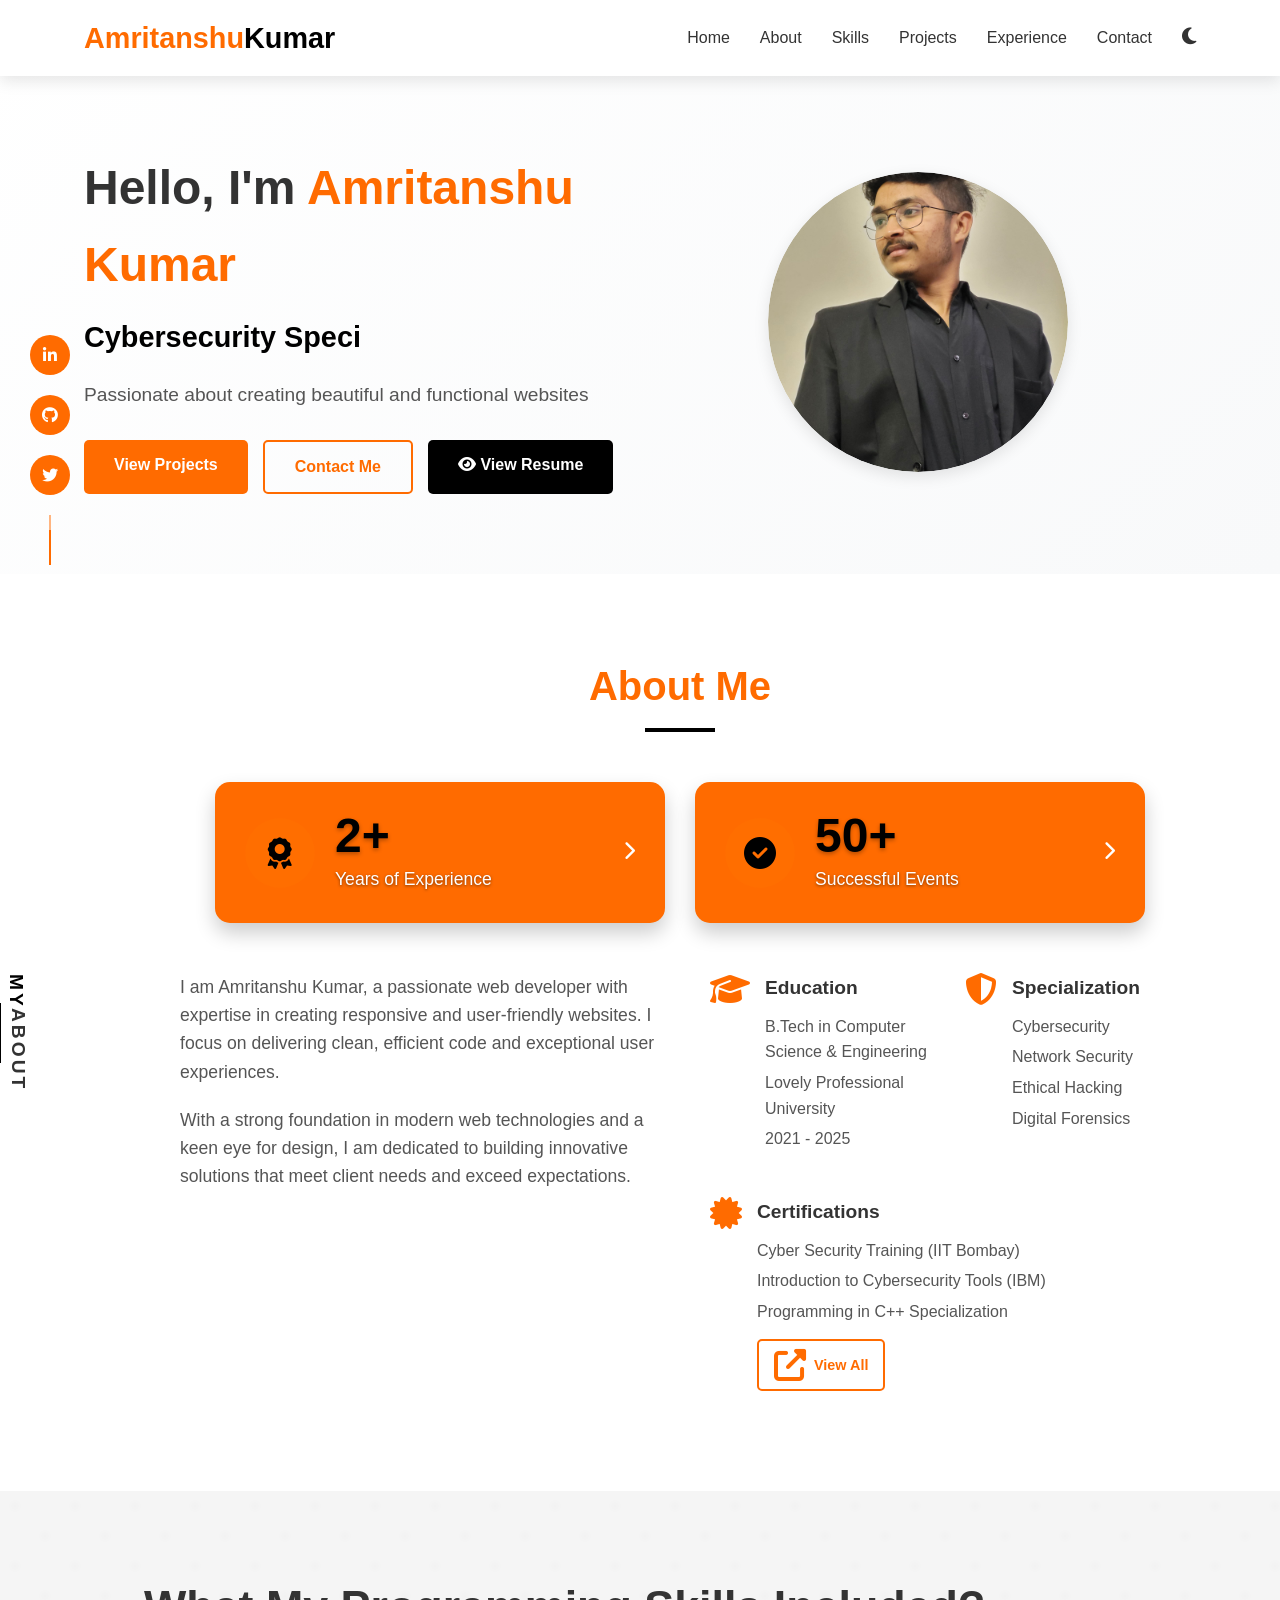
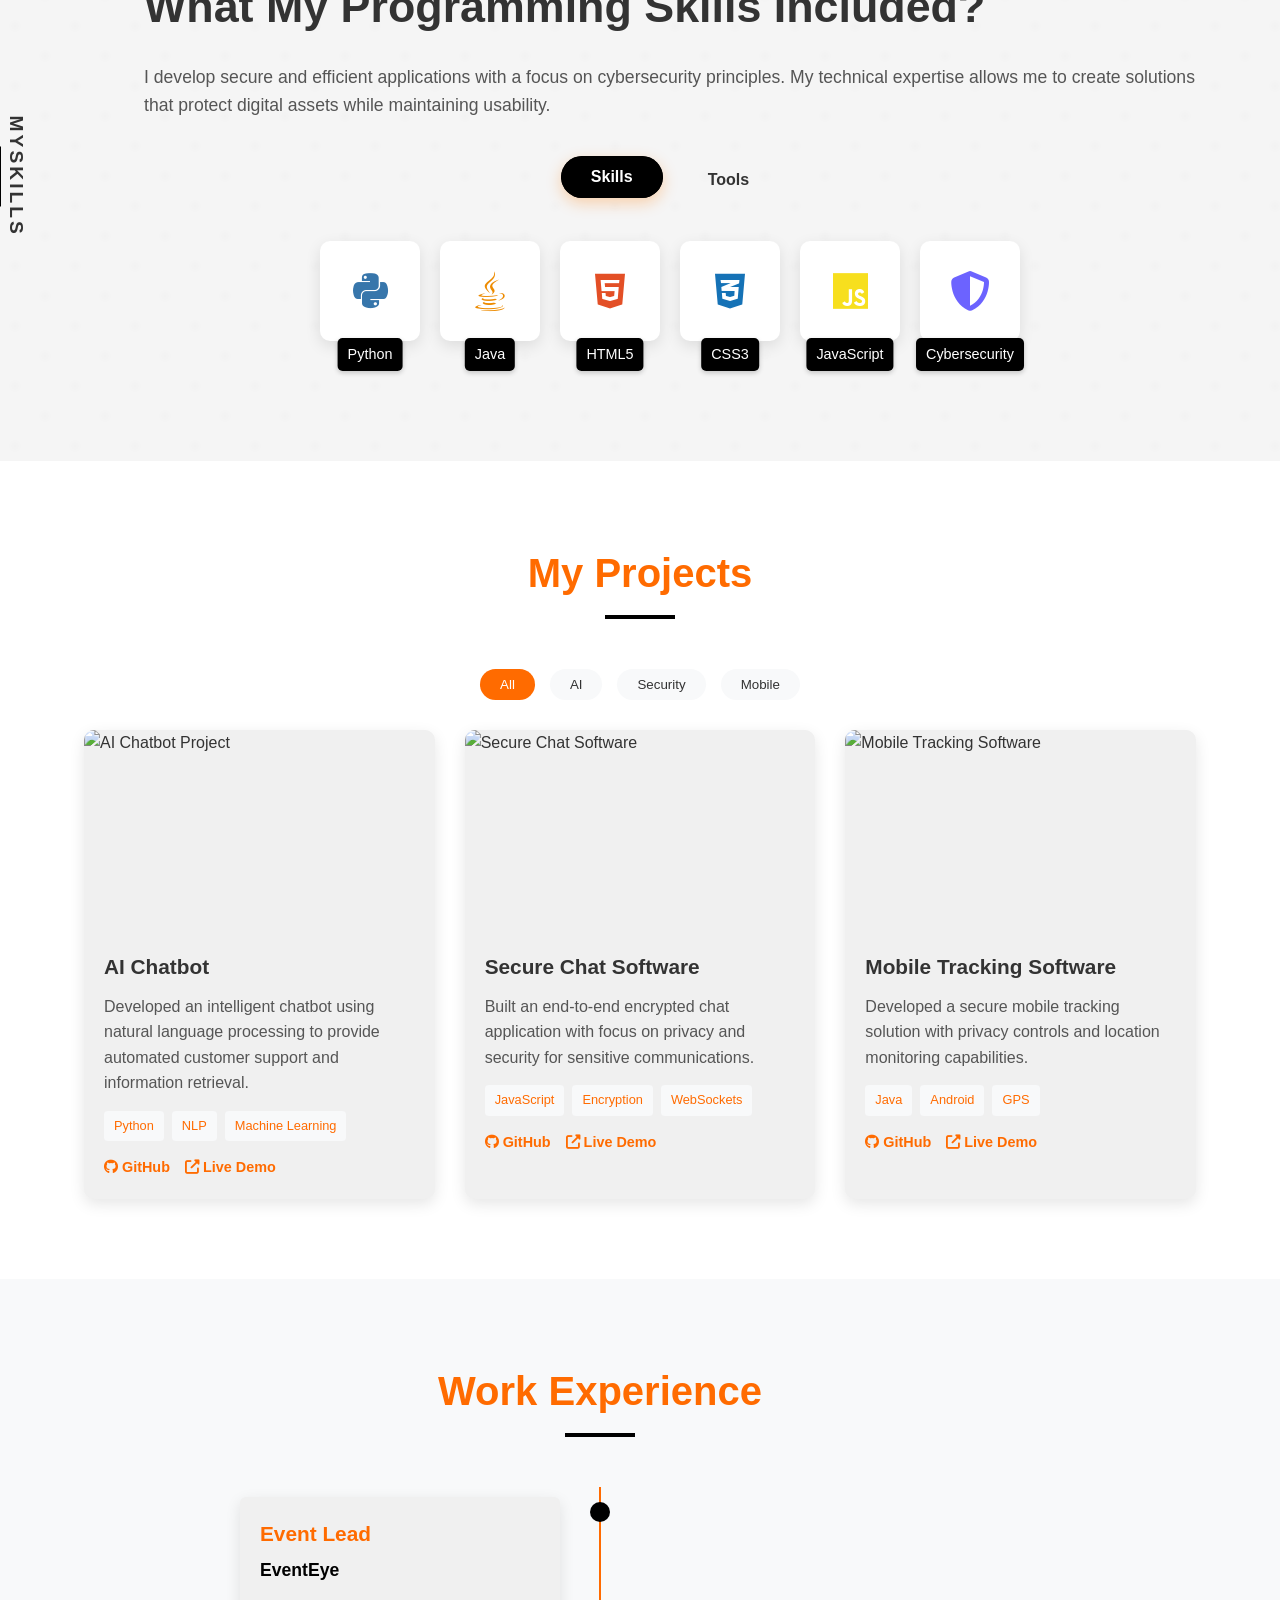
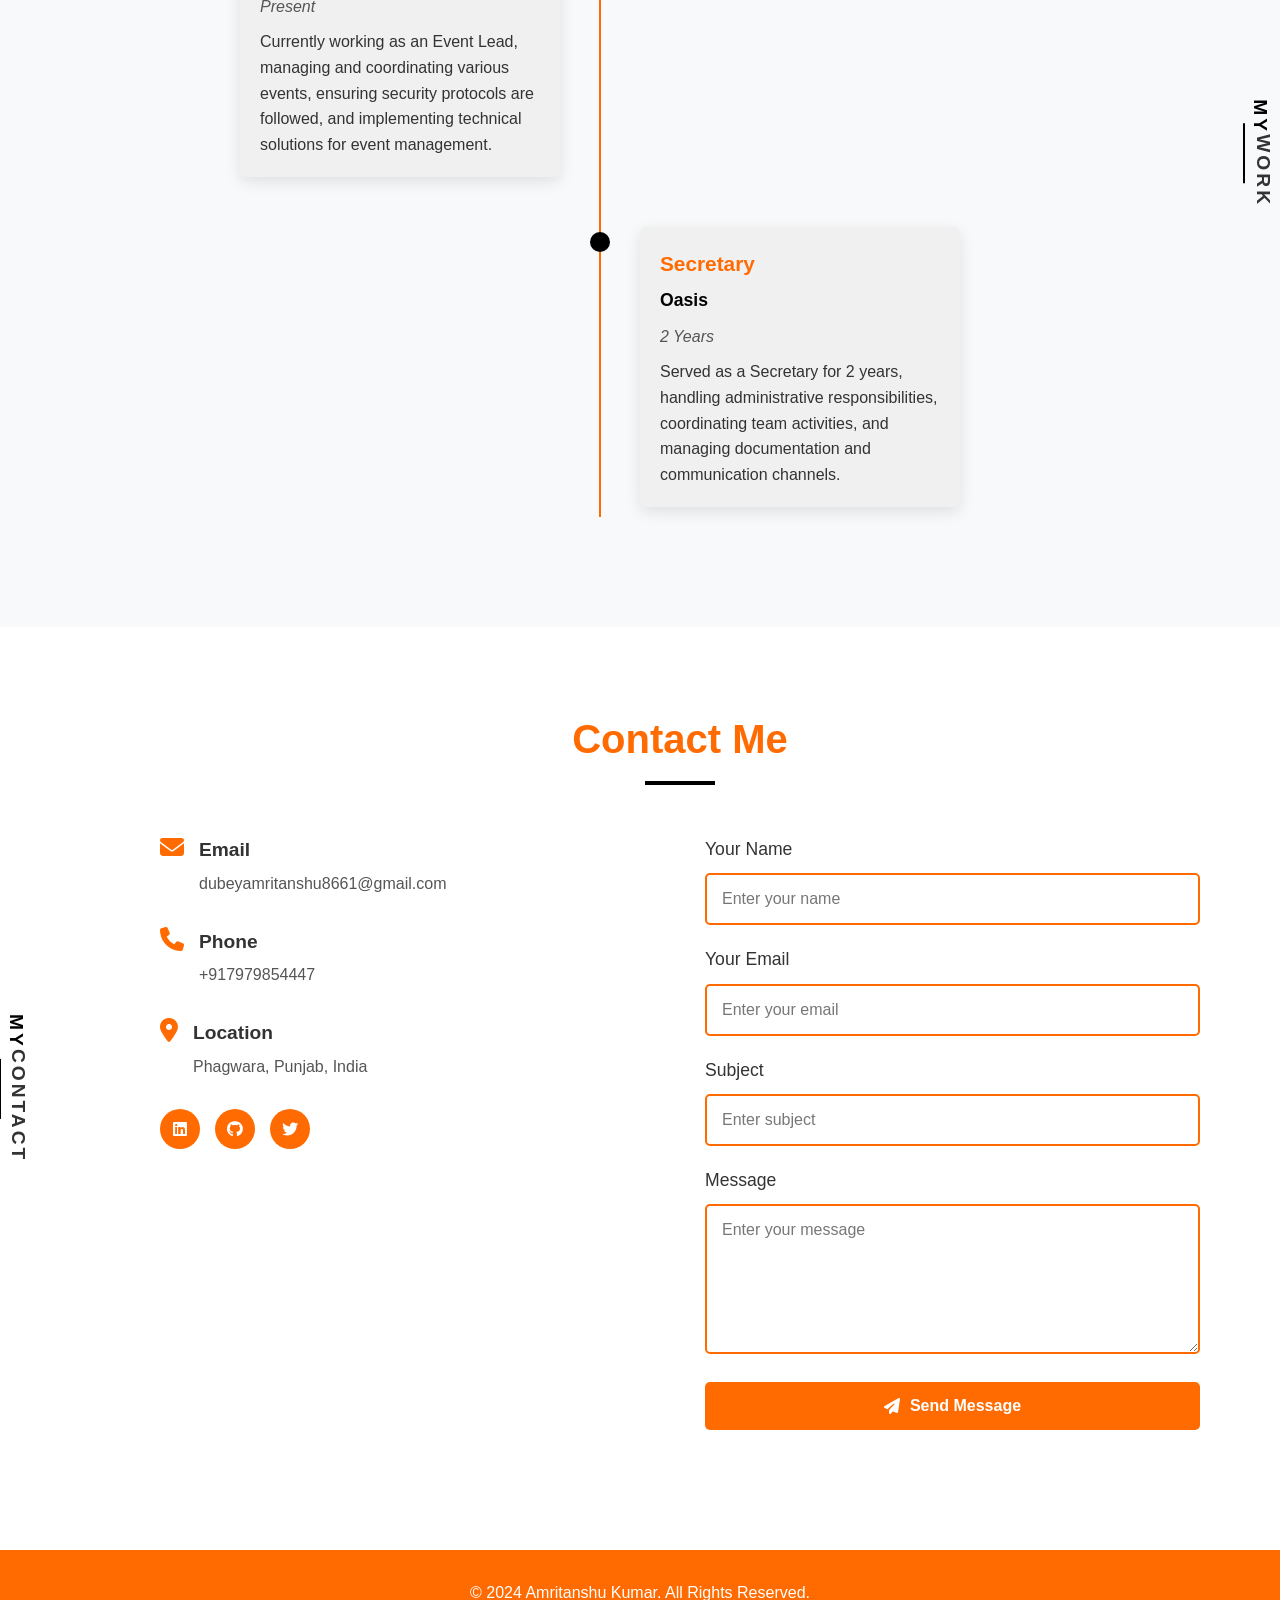
==== index.html @ e0c7df5c "Your First commit" ====
<!DOCTYPE html>
<html lang="en">
<head>
    <meta charset="UTF-8">
    <meta name="viewport" content="width=device-width, initial-scale=1.0">
    <!-- UPDATE: Your page title -->
    <title>Amritanshu Kumar | Cybersecurity Professional</title>
    <link rel="stylesheet" href="styles.css">
    <link rel="stylesheet" href="https://cdnjs.cloudflare.com/ajax/libs/font-awesome/6.4.0/css/all.min.css">
</head>
<body class="light-mode">
    <!-- Social Media Sidebar -->
    <div class="social-sidebar">
        <a href="https://www.linkedin.com/in/kumar20" target="_blank" class="social-link" data-tooltip="LinkedIn"><i class="fab fa-linkedin-in"></i></a>
        <a href="https://github.com/amritanshu8661" target="_blank" class="social-link" data-tooltip="GitHub"><i class="fab fa-github"></i></a>
        <a href="#" class="social-link" data-tooltip="Twitter"><i class="fab fa-twitter"></i></a>
        <div class="vertical-line"></div>
    </div>

    <!-- Header Section - Update your name and navigation items -->
    <header>
        <div class="container">
            <!-- Update the name in the header -->
            <div class="logo">
                <h1>Amritanshu<span>Kumar</span></h1>
            </div>
            <nav>
                <ul class="nav-links">
                    <!-- UPDATE: Navigation links - add or remove as needed -->
                    <li><a href="#home">Home</a></li>
                    <li><a href="#about">About</a></li>
                    <li><a href="#skills">Skills</a></li>
                    <li><a href="#projects">Projects</a></li>
                    <li><a href="#experience">Experience</a></li>
                    <li><a href="#contact">Contact</a></li>
                    <li>
                        <button id="theme-toggle" class="theme-toggle">
                            <i class="fas fa-moon"></i>
                        </button>
                    </li>
                </ul>
                <div class="hamburger">
                    <span class="bar"></span>
                    <span class="bar"></span>
                    <span class="bar"></span>
                </div>
            </nav>
        </div>
    </header>

    <!-- Hero Section - Update your introduction -->
    <section id="home" class="hero">
        <div class="container">
            <div class="hero-content">
                <!-- UPDATE: Your name and headline -->
                <h1>Hello, I'm <span>Amritanshu Kumar</span></h1>
                <h2>Web Developer</h2>
                <p>Passionate about creating beautiful and functional websites</p>
                <div class="hero-buttons">
                    <a href="#projects" class="btn primary-btn">View Projects</a>
                    <a href="#contact" class="btn secondary-btn">Contact Me</a>
                    <a href="resume.html" target="_blank" class="btn accent-btn">
                        <i class="fas fa-eye"></i> View Resume
                    </a>
                </div>
            </div>
            <div class="hero-image">
                <!-- UPDATE: Replace with your profile image -->
                <div class="profile-img-placeholder">
                    <img src="public/images/profile-photo.jpeg" alt="Amritanshu Kumar">
                </div>
            </div>
        </div>
    </section>

    <!-- About Section - Update your biography -->
    <section id="about" class="about section-with-sidebar">
    <div class="vertical-sidebar">
        <span>MY</span> ABOUT
    </div>
    <div class="container">
        <div class="section-header">
            <h2>About Me</h2>
            <div class="underline"></div>
        </div>
        
        <!-- Achievement Cards -->
        <div class="achievement-cards">
            <div class="achievement-card" data-modal="experience-modal">
                <div class="achievement-icon">
                    <i class="fas fa-award"></i>
                </div>
                <div class="achievement-content">
                    <h3 class="achievement-number">2+</h3>
                    <p class="achievement-text">Years of Experience</p>
                </div>
                <div class="achievement-arrow">
                    <i class="fas fa-chevron-right"></i>
                </div>
            </div>
            
            <div class="achievement-card" data-modal="events-modal">
                <div class="achievement-icon">
                    <i class="fas fa-check-circle"></i>
                </div>
                <div class="achievement-content">
                    <h3 class="achievement-number">50+</h3>
                    <p class="achievement-text">Successful Events</p>
                </div>
                <div class="achievement-arrow">
                    <i class="fas fa-chevron-right"></i>
                </div>
            </div>
        </div>
        
        <div class="about-content">
            <div class="about-left">
                <div class="about-text">
                    <!-- UPDATE: Your biography paragraphs -->
                    <p>I am Amritanshu Kumar, a passionate web developer with expertise in creating responsive and user-friendly websites. I focus on delivering clean, efficient code and exceptional user experiences.</p>
                    <p>With a strong foundation in modern web technologies and a keen eye for design, I am dedicated to building innovative solutions that meet client needs and exceed expectations.</p>
                </div>
            </div>
            <div class="about-right">
                <div class="about-columns">
                    <!-- Education Column -->
                    <div class="about-column">
                        <div class="detail-item">
                            <i class="fas fa-graduation-cap"></i>
                            <div>
                                <h3>Education</h3>
                                <p>B.Tech in Computer Science & Engineering</p>
                                <p>Lovely Professional University</p>
                                <p>2021 - 2025</p>
                            </div>
                        </div>
                    </div>
                    
                    <!-- Specialization Column -->
                    <div class="about-column">
                        <div class="detail-item">
                            <i class="fas fa-shield-alt"></i>
                            <div>
                                <h3>Specialization</h3>
                                <p>Cybersecurity</p>
                                <p>Network Security</p>
                                <p>Ethical Hacking</p>
                                <p>Digital Forensics</p>
                            </div>
                        </div>
                    </div>
                    
                    <!-- Certifications Column -->
                    <div class="about-column">
                        <div class="detail-item">
                            <i class="fas fa-certificate"></i>
                            <div>
                                <h3>Certifications</h3>
                                <p>Cyber Security Training (IIT Bombay)</p>
                                <p>Introduction to Cybersecurity Tools (IBM)</p>
                                <p>Programming in C++ Specialization</p>
                                <a href="certifications.html" class="btn secondary-btn cert-btn">
                                    <i class="fas fa-external-link-alt"></i> View All
                                </a>
                            </div>
                        </div>
                    </div>
                </div>
            </div>
        </div>
    </div>
</section>

    <!-- Rest of the HTML remains the same -->
    <!-- NEW Skills Section - Redesigned to match the image -->
    <section id="skills" class="skills-container">
        <div class="skills-sidebar"><span>MY</span> SKILLS</div>
        <div class="container">
            <div class="skills-content-wrapper">
                <div class="skills-header">
                    <h2>What My Programming Skills Included?</h2>
                    <p class="skills-description">I develop secure and efficient applications with a focus on cybersecurity principles. My technical expertise allows me to create solutions that protect digital assets while maintaining usability.</p>
                </div>
                
                <div class="skills-tabs">
                    <button class="skills-tab active" data-tab="skills">Skills</button>
                    <button class="skills-tab" data-tab="tools">Tools</button>
                </div>
                
                <div class="skills-tab-content active" id="skills-content">
                    <div class="skills-icons">
                        <div class="skill-icon" data-skill="Python">
                            <i class="fab fa-python" style="color: #3776AB;"></i>
                        </div>
                        <div class="skill-icon" data-skill="Java">
                            <i class="fab fa-java" style="color: #ED8B00;"></i>
                        </div>
                        <div class="skill-icon" data-skill="HTML5">
                            <i class="fab fa-html5" style="color: #E34F26;"></i>
                        </div>
                        <div class="skill-icon" data-skill="CSS3">
                            <i class="fab fa-css3-alt" style="color: #1572B6;"></i>
                        </div>
                        <div class="skill-icon" data-skill="JavaScript">
                            <i class="fab fa-js" style="color: #F7DF1E;"></i>
                        </div>
                        <div class="skill-icon" data-skill="Cybersecurity">
                            <i class="fas fa-shield-alt" style="color: #6C63FF;"></i>
                        </div>
                    </div>
                </div>
                
                <div class="skills-tab-content" id="tools-content">
                    <div class="skills-icons">
                        <div class="skill-icon" data-skill="Linux">
                            <i class="fab fa-linux" style="color: #FCC624;"></i>
                        </div>
                        <div class="skill-icon" data-skill="Terminal">
                            <i class="fas fa-terminal" style="color: #4EAA25;"></i>
                        </div>
                        <div class="skill-icon" data-skill="Git">
                            <i class="fab fa-git-alt" style="color: #F05032;"></i>
                        </div>
                        <div class="skill-icon" data-skill="GitHub">
                            <i class="fab fa-github" style="color: #333333;"></i>
                        </div>
                        <div class="skill-icon" data-skill="VS Code">
                            <i class="fas fa-code" style="color: #007ACC;"></i>
                        </div>
                        <div class="skill-icon" data-skill="Databases">
                            <i class="fas fa-database" style="color: #336791;"></i>
                        </div>
                    </div>
                </div>
            </div>
        </div>
    </section>

    <!-- Projects Section - Update your projects -->
    <section id="projects" class="projects">
        <div class="container">
            <div class="section-header">
                <h2>My Projects</h2>
                <div class="underline"></div>
            </div>
            
            <div class="project-filters">
                <!-- UPDATE: Project categories - add or remove button elements -->
                <button class="filter-btn active" data-filter="all">All</button>
                <button class="filter-btn" data-filter="ai">AI</button>
                <button class="filter-btn" data-filter="security">Security</button>
                <button class="filter-btn" data-filter="mobile">Mobile</button>
                <!-- ADD MORE FILTERS: Copy and paste the button element and change the text and data-filter attribute -->
            </div>
            
            <div class="projects-grid">
                <!-- PROJECT 1: Update project details -->
                <div class="project-card" data-category="ai">
                    <div class="project-img">
                        <!-- UPDATE: Project image path -->
                        <img src="public/images/chatbot-project.png" alt="AI Chatbot Project">
                        <div class="project-overlay">
                            <a href="#" class="view-project">
                                <i class="fas fa-eye"></i>
                            </a>
                        </div>
                    </div>
                    <div class="project-info">
                        <!-- UPDATE: Project title -->
                        <h3>AI Chatbot</h3>
                        <!-- UPDATE: Project description -->
                        <p>Developed an intelligent chatbot using natural language processing to provide automated customer support and information retrieval.</p>
                        <div class="project-tech">
                            <!-- UPDATE: Technologies used - add or remove span elements -->
                            <span>Python</span>
                            <span>NLP</span>
                            <span>Machine Learning</span>
                        </div>
                        <div class="project-links">
                            <!-- UPDATE: Project links - update href attributes -->
                            <a href="https://github.com/yourusername/ai-chatbot" target="_blank" class="project-link">
                                <i class="fab fa-github"></i> GitHub
                            </a>
                            <a href="#" class="project-link">
                                <i class="fas fa-external-link-alt"></i> Live Demo
                            </a>
                        </div>
                    </div>
                </div>

                <!-- PROJECT 2: Update project details -->
                <div class="project-card" data-category="security">
                    <div class="project-img">
                        <!-- UPDATE: Project image path -->
                        <img src="public/images/chat-software.png" alt="Secure Chat Software">
                        <div class="project-overlay">
                            <a href="#" class="view-project">
                                <i class="fas fa-eye"></i>
                            </a>
                        </div>
                    </div>
                    <div class="project-info">
                        <!-- UPDATE: Project title -->
                        <h3>Secure Chat Software</h3>
                        <!-- UPDATE: Project description -->
                        <p>Built an end-to-end encrypted chat application with focus on privacy and security for sensitive communications.</p>
                        <div class="project-tech">
                            <!-- UPDATE: Technologies used - add or remove span elements -->
                            <span>JavaScript</span>
                            <span>Encryption</span>
                            <span>WebSockets</span>
                        </div>
                        <div class="project-links">
                            <!-- UPDATE: Project links - update href attributes -->
                            <a href="https://github.com/yourusername/secure-chat" target="_blank" class="project-link">
                                <i class="fab fa-github"></i> GitHub
                            </a>
                            <a href="#" class="project-link">
                                <i class="fas fa-external-link-alt"></i> Live Demo
                            </a>
                        </div>
                    </div>
                </div>

                <!-- PROJECT 3: Update project details -->
                <div class="project-card" data-category="mobile">
                    <div class="project-img">
                        <!-- UPDATE: Project image path -->
                        <img src="public/images/mobile-tracking.png" alt="Mobile Tracking Software">
                        <div class="project-overlay">
                            <a href="#" class="view-project">
                                <i class="fas fa-eye"></i>
                            </a>
                        </div>
                    </div>
                    <div class="project-info">
                        <!-- UPDATE: Project title -->
                        <h3>Mobile Tracking Software</h3>
                        <!-- UPDATE: Project description -->
                        <p>Developed a secure mobile tracking solution with privacy controls and location monitoring capabilities.</p>
                        <div class="project-tech">
                            <!-- UPDATE: Technologies used - add or remove span elements -->
                            <span>Java</span>
                            <span>Android</span>
                            <span>GPS</span>
                        </div>
                        <div class="project-links">
                            <!-- UPDATE: Project links - update href attributes -->
                            <a href="https://github.com/yourusername/mobile-tracker" target="_blank" class="project-link">
                                <i class="fab fa-github"></i> GitHub
                            </a>
                            <a href="#" class="project-link">
                                <i class="fas fa-external-link-alt"></i> Live Demo
                            </a>
                        </div>
                    </div>
                </div>
                
            </div>
        </div>
    </section>

    <!-- Experience Section - Update your work experience -->
    <section id="experience" class="experience section-with-sidebar right-sidebar">
    <div class="vertical-sidebar right">
        <span>MY</span> WORK
    </div>
    <div class="container">
        <div class="section-header">
            <h2>Work Experience</h2>
            <div class="underline"></div>
        </div>
        <div class="timeline">
            <!-- EXPERIENCE 1: Update job details -->
            <div class="timeline-item">
                <div class="timeline-dot"></div>
                <div class="timeline-content">
                    <!-- UPDATE: Job title -->
                    <h3>Event Lead</h3>
                    <!-- UPDATE: Company name -->
                    <h4>EventEye</h4>
                    <!-- UPDATE: Employment period -->
                    <p class="timeline-date">Present</p>
                    <!-- UPDATE: Job description -->
                    <p>Currently working as an Event Lead, managing and coordinating various events, ensuring security protocols are followed, and implementing technical solutions for event management.</p>
                </div>
            </div>

            <!-- EXPERIENCE 2: Update job details -->
            <div class="timeline-item">
                <div class="timeline-dot"></div>
                <div class="timeline-content">
                    <!-- UPDATE: Job title -->
                    <h3>Secretary</h3>
                    <!-- UPDATE: Company name -->
                    <h4>Oasis</h4>
                    <!-- UPDATE: Employment period -->
                    <p class="timeline-date">2 Years</p>
                    <!-- UPDATE: Job description -->
                    <p>Served as a Secretary for 2 years, handling administrative responsibilities, coordinating team activities, and managing documentation and communication channels.</p>
                </div>
            </div>
        </div>
    </div>
</section>

    <!-- Contact Section - Update your contact information -->
    <section id="contact" class="contact section-with-sidebar">
    <div class="vertical-sidebar">
        <span>MY</span> CONTACT
    </div>
    <div class="container">
        <div class="section-header">
            <h2>Contact Me</h2>
            <div class="underline"></div>
        </div>
        <div class="contact-content">
            <div class="contact-info">
                <!-- UPDATE: Your email -->
                <div class="contact-item">
                    <i class="fas fa-envelope"></i>
                    <div>
                        <h3>Email</h3>
                        <p>dubeyamritanshu8661@gmail.com</p>
                    </div>
                </div>
                <div class="contact-item">
                    <i class="fas fa-phone"></i>
                    <div>
                        <h3>Phone</h3>
                        <p>+917979854447</p>
                    </div>
                </div>
                <div class="contact-item">
                    <i class="fas fa-map-marker-alt"></i>
                    <div>
                        <h3>Location</h3>
                        <p>Phagwara, Punjab, India</p>
                    </div>
                </div>
                <!-- UPDATE: Your social media links - update href attributes -->
                <div class="social-links">
                    <a href="https://www.linkedin.com/in/kumar20" target="_blank" class="social-link"><i class="fab fa-linkedin"></i></a>
                    <a href="https://github.com/amritanshu8661" target="_blank" class="social-link"><i class="fab fa-github"></i></a>
                    <a href="#" class="social-link"><i class="fab fa-twitter"></i></a>
                    <!-- ADD MORE SOCIAL LINKS: Copy and paste the a element and change the icon and href -->
                </div>
            </div>
            <!-- Update the contact form to ensure visibility -->
            <div class="contact-form">
                <form id="contactForm" action="https://docs.google.com/forms/d/e/1FAIpQLSe4pzrAg9uKl6Yxty7UsPLc4eHRRbRAlHp6Y8kUnfsVg4jm0Q/formResponse" method="post" target="hidden-iframe">
                    <!-- Update the contact form placeholder text -->
                    <div class="form-group">
                        <label for="name">Your Name</label>
                        <input type="text" id="name" name="entry.1752667180" placeholder="Enter your name" required>
                    </div>
                    <div class="form-group">
                        <label for="email">Your Email</label>
                        <input type="email" id="email" name="entry.1932457085" placeholder="Enter your email" required>
                    </div>
                    <div class="form-group">
                        <label for="subject">Subject</label>
                        <input type="text" id="subject" name="entry.1884765307" placeholder="Enter subject" required>
                    </div>
                    <div class="form-group">
                        <label for="message">Message</label>
                        <textarea id="message" name="entry.839337160" placeholder="Enter your message" required></textarea>
                    </div>
                    <button type="submit" class="btn primary-btn submit-btn">
                        <i class="fas fa-paper-plane"></i> Send Message
                    </button>
                </form>
                <div id="form-status" class="form-status"></div>
                <iframe name="hidden-iframe" id="hidden-iframe" style="display:none;"></iframe>
            </div>
        </div>
    </div>
</section>

    <!-- Footer - Update copyright information -->
    <footer>
        <div class="container">
            <!-- Update the footer copyright -->
            <div class="footer-content">
                <p>&copy; 2024 Amritanshu Kumar. All Rights Reserved.</p>
            </div>
        </div>
    </footer>

    <!-- Project Modal - No need to update this section -->
    <div id="project-modal" class="modal">
        <div class="modal-content">
            <span class="close-modal">&times;</span>
            <div class="modal-body">
                <img id="modal-image" src="/placeholder.svg" alt="Project Image">
                <h3 id="modal-title"></h3>
                <p id="modal-description"></p>
            </div>
        </div>
    </div>

    <!-- Experience Modal -->
    <div id="experience-modal" class="modal achievement-modal">
        <div class="modal-content">
            <span class="close-modal">&times;</span>
            <div class="modal-body">
                <h3>2+ Years of Event Planning Experience</h3>
                <div class="modal-section">
                    <h4>Event Planning & Management</h4>
                    <p>With over 2 years of dedicated experience in event planning and management, I have developed expertise in:</p>
                    <ul>
                        <li>Strategic event planning and execution</li>
                        <li>Budget management and resource allocation</li>
                        <li>Vendor coordination and negotiation</li>
                        <li>Risk assessment and contingency planning</li>
                        <li>Team leadership and coordination</li>
                        <li>Technical event infrastructure setup</li>
                    </ul>
                </div>
                <div class="modal-section">
                    <h4>Key Responsibilities</h4>
                    <ul>
                        <li>Led cross-functional teams to deliver successful events</li>
                        <li>Managed event budgets ranging from ₹50,000 to ₹5,00,000</li>
                        <li>Coordinated with stakeholders to ensure event objectives were met</li>
                        <li>Implemented security protocols for large-scale gatherings</li>
                        <li>Utilized technical knowledge to enhance event experiences</li>
                    </ul>
                </div>
                <div class="modal-section">
                    <h4>Professional Growth</h4>
                    <p>My journey in event management has equipped me with valuable skills in leadership, problem-solving, and crisis management that complement my technical expertise in cybersecurity.</p>
                </div>
            </div>
        </div>
    </div>

    <!-- Events Modal -->
    <div id="events-modal" class="modal achievement-modal">
        <div class="modal-content">
            <span class="close-modal">&times;</span>
            <div class="modal-body">
                <h3>50+ Successful Events</h3>
                <div class="modal-section">
                    <h4>Featured Events</h4>
                    <div class="event-cards">
                        <div class="event-card">
                            <div class="event-header">
                                <h5>Techfluence 2023</h5>
                                <span class="event-tag">Tech Conference</span>
                            </div>
                            <p>A flagship technology conference featuring industry leaders, workshops, and networking opportunities for over 2000+ participants.</p>
                            <div class="event-stats">
                                <div class="event-stat">
                                    <i class="fas fa-users"></i>
                                    <span>2000+ Attendees</span>
                                </div>
                                <div class="event-stat">
                                    <i class="fas fa-calendar-day"></i>
                                    <span>2 Days</span>
                                </div>
                            </div>
                        </div>
                        
                        <div class="event-card">
                            <div class="event-header">
                                <h5>Hackverse</h5>
                                <span class="event-tag">Hackathon</span>
                            </div>
                            <p>A 48-hour coding marathon where participants developed innovative solutions to real-world cybersecurity challenges.</p>
                            <div class="event-stats">
                                <div class="event-stat">
                                    <i class="fas fa-users"></i>
                                    <span>500+ Participants</span>
                                </div>
                                <div class="event-stat">
                                    <i class="fas fa-clock"></i>
                                    <span>48 Hours</span>
                                </div>
                            </div>
                        </div>
                        
                        <div class="event-card">
                            <div class="event-header">
                                <h5>Get Placed</h5>
                                <span class="event-tag">Tech Talk</span>
                            </div>
                            <p>An exclusive tech event featuring inspiring talks by some of the most renowned leaders in the industry, offering insights into the future of technology and innovation..</p>
                            <div class="event-stats">
                                <div class="event-stat">
                                    <i class="fas fa-users"></i>
                                    <span>2000+ Attendees</span>
                                </div>
                                <div class="event-stat">
                                    <i class="fas fa-calendar-day"></i>
                                    <span>2 Days</span>
                                </div>
                            </div>
                        </div>
                    </div>
                </div>
                
                <div class="modal-section">
                    <h4>Event Categories</h4>
                    <div class="event-categories">
                        <div class="event-category">
                            <i class="fas fa-laptop-code"></i>
                            <h5>Tech Conferences</h5>
                            <p>15+ Events</p>
                        </div>
                        <div class="event-category">
                            <i class="fas fa-code"></i>
                            <h5>Hackathons</h5>
                            <p>15+ Events</p>
                        </div>
                        <div class="event-category">
                            <i class="fas fa-shield-alt"></i>
                            <h5>Tech Workshops</h5>
                            <p>10+ Events</p>
                        </div>
                        <div class="event-category">
                            <i class="fas fa-graduation-cap"></i>
                            <h5>Educational Seminars</h5>
                            <p>10+ Events</p>
                        </div>
                    </div>
                </div>
                
                <div class="modal-section">
                    <h4>Impact & Achievements</h4>
                    <ul>
                        <li>Connected 3000+ professionals and students through various events</li>
                        <li>Facilitated the development of 30+ innovative projects through hackathons</li>
                        <li>Organized events that led to 50+ job placements and internships</li>
                        <li>Raised over ₹1,50,000 for charitable causes through fundraising events</li>
                    </ul>
                </div>
            </div>
        </div>
    </div>

    <!-- Back to Top Button - No need to update this section -->
    <button id="back-to-top" class="back-to-top">
        <i class="fas fa-arrow-up"></i>
    </button>

    <!-- Fix the duplicate back-to-top button in the HTML -->
    <!-- Replace this section: -->
    <!-- With this: -->
    <script src="script.js"></script>
    
    <!-- Add the new skills tab functionality -->
    <script>
        document.addEventListener('DOMContentLoaded', function() {
            // Skills tabs functionality
            const skillsTabs = document.querySelectorAll('.skills-tab');
            const skillsContents = document.querySelectorAll('.skills-tab-content');
            
            skillsTabs.forEach(tab => {
                tab.addEventListener('click', () => {
                    const tabId = tab.getAttribute('data-tab');
                    
                    // Remove active class from all tabs and contents
                    skillsTabs.forEach(t => t.classList.remove('active'));
                    skillsContents.forEach(c => c.classList.remove('active'));
                    
                    // Add active class to clicked tab and corresponding content
                    tab.classList.add('active');
                    document.getElementById(tabId + '-content').classList.add('active');
                });
            });
        });
    </script>
</body>
</html>
---- styles.css ----
/*
==============================================
PORTFOLIO STYLESHEET
==============================================

HOW TO UPDATE:
1. Color Scheme: Edit the CSS variables in the :root section
2. Typography: Change font-family properties
3. Spacing: Adjust padding and margin values
4. Animations: Modify animation durations and effects
5. Layout: Adjust width, height, and grid properties

*/

/* 
==============================================
COLOR SCHEME & THEME VARIABLES
==============================================
Edit these variables to change the color scheme of your portfolio
*/
:root {
  /* Light Theme Colors - CUSTOMIZE THESE */
  --primary-color-light: #ff6b00; /* Changed to orange */
  --secondary-color-light: #ff8c00; /* Changed to lighter orange */
  --accent-color-light: #000000; /* Changed to black */
  --background-color-light: #ffffff; /* Main background */
  --surface-color-light: #f8f9fa; /* Secondary background */
  --text-color-light: #333333; /* Main text color */
  --text-secondary-light: #555555; /* Secondary text color */
  --border-color-light: #dddddd; /* Border color */
  --card-bg-light: #ffffff; /* Card background */
  --shadow-light: 0 5px 15px rgba(0, 0, 0, 0.1); /* Shadow effect */

  /* Dark Theme Colors - CUSTOMIZE THESE */
  --primary-color-dark: #ff8c00; /* Changed to orange */
  --secondary-color-dark: #ff6b00; /* Changed to darker orange */
  --accent-color-dark: #333333; /* Changed to dark gray */
  --background-color-dark: #121212; /* Main background (dark mode) */
  --surface-color-dark: #1e1e1e; /* Secondary background (dark mode) */
  --text-color-dark: #f0f0f0; /* Main text color (dark mode) */
  --text-secondary-dark: #b0b0b0; /* Secondary text color (dark mode) */
  --border-color-dark: #333333; /* Border color (dark mode) */
  --card-bg-dark: #2d2d2d; /* Card background (dark mode) */
  --shadow-dark: 0 5px 15px rgba(0, 0, 0, 0.3); /* Shadow effect (dark mode) */

  /* Card Backgrounds */
  --card-dark-bg: #2d2d2d;
  --card-light-bg: #f0f0f0;

  /* Default to light theme - DO NOT CHANGE THESE */
  --primary-color: var(--primary-color-light);
  --secondary-color: var(--secondary-color-light);
  --accent-color: var(--accent-color-light);
  --background-color: var(--background-color-light);
  --surface-color: var(--surface-color-light);
  --text-color: var(--text-color-light);
  --text-secondary: var(--text-secondary-light);
  --border-color: var(--border-color-light);
  --card-bg: var(--card-bg-light);
  --shadow: var(--shadow-light);

  /* Animation Speed - CUSTOMIZE THIS */
  --transition: all 0.3s ease;
}

/* Replace the existing vertical-sidebar CSS with this updated version */
.vertical-sidebar {
  position: absolute;
  left: 0;
  top: 50%;
  transform: translateY(-50%);
  writing-mode: vertical-lr;
  font-size: 1.2rem;
  letter-spacing: 3px;
  padding: 30px 0;
  font-weight: 700;
  z-index: 1;
  animation: fadeInLeft 1s ease-out;
  display: flex;
  align-items: center;
  justify-content: center;
  color: var(--text-color);
}

.vertical-sidebar.right {
  left: auto;
  right: 0;
}

.vertical-sidebar::before {
  content: "";
  position: absolute;
  top: 50%;
  left: -30px;
  width: 60px;
  height: 2px;
  background-color: var(--accent-color);
  transform: translateY(-50%) rotate(90deg);
}

.vertical-sidebar span {
  color: var(--accent-color);
  font-weight: 800;
  margin-right: 5px;
}

.section-with-sidebar {
  position: relative;
  padding-left: 80px;
}

.section-with-sidebar.right-sidebar {
  padding-left: 0;
  padding-right: 80px;
}

@keyframes fadeInLeft {
  from {
    opacity: 0;
    transform: translateY(-50%) translateX(-30px);
  }
  to {
    opacity: 1;
    transform: translateY(-50%) translateX(0);
  }
}

/* Replace the social-sidebar CSS with this updated version */
.social-sidebar {
  position: fixed;
  left: 30px;
  top: 50%; /* Position it in the middle of the viewport height */
  transform: translateY(-50%); /* Center it vertically */
  display: flex;
  flex-direction: column;
  align-items: center;
  z-index: 100;
}

.social-sidebar .social-link {
  width: 40px;
  height: 40px;
  background-color: var(--primary-color);
  color: white;
  border-radius: 50%;
  display: flex;
  justify-content: center;
  align-items: center;
  margin: 10px 0;
  transition: all 0.5s cubic-bezier(0.175, 0.885, 0.32, 1.275);
  position: relative;
  overflow: hidden;
}

.social-sidebar .social-link::before {
  content: "";
  position: absolute;
  top: 0;
  left: 0;
  width: 100%;
  height: 100%;
  background: radial-gradient(circle, rgba(255, 255, 255, 0.3) 0%, rgba(255, 255, 255, 0) 70%);
  opacity: 0;
  transition: opacity 0.4s ease;
}

/* Add tooltip styles */
.social-sidebar .social-link::after {
  content: attr(data-tooltip);
  position: absolute;
  left: 50px;
  background-color: rgba(0, 0, 0, 0.8);
  color: white;
  padding: 5px 10px;
  border-radius: 4px;
  font-size: 14px;
  white-space: nowrap;
  opacity: 0;
  visibility: hidden;
  transform: translateY(-50%);
  transition: all 0.3s ease;
  pointer-events: none;
  z-index: 100;
  top: 50%;
}

/* Show tooltip on hover */
.social-sidebar .social-link:hover::after {
  opacity: 1;
  visibility: visible;
  left: 60px;
}

.social-sidebar .social-link:hover {
  background-color: var(--accent-color);
  transform: translateY(-5px) scale(1.2) rotate(360deg);
  box-shadow: 0 10px 20px rgba(0, 0, 0, 0.2);
}

.social-sidebar .social-link i {
  transition: all 0.3s ease;
}

.social-sidebar .social-link:hover i {
  transform: scale(1.2);
  animation: pulse 1s infinite alternate;
}

.social-sidebar .vertical-line {
  width: 2px;
  height: 50px;
  background-color: var(--primary-color);
  margin: 10px 0;
  position: relative;
  overflow: hidden;
}

.social-sidebar .vertical-line::after {
  content: "";
  position: absolute;
  top: 0;
  left: 0;
  width: 100%;
  height: 30%;
  background-color: rgba(255, 255, 255, 0.5);
  animation: line-animation 2s infinite;
}

@keyframes line-animation {
  0% {
    top: -30%;
  }
  100% {
    top: 100%;
  }
}

@keyframes pulse {
  0% {
    transform: scale(1);
  }
  100% {
    transform: scale(1.3);
  }
}

/* Add specific hover effects for each social platform */
.social-sidebar .social-link:nth-child(1):hover {
  background-color: #0077b5; /* LinkedIn blue */
}

.social-sidebar .social-link:nth-child(2):hover {
  background-color: #333333; /* GitHub dark */
}

.social-sidebar .social-link:nth-child(3):hover {
  background-color: #1da1f2; /* Twitter blue */
}

/* Ensure the sidebar is hidden on mobile */
@media (max-width: 768px) {
  .social-sidebar {
    display: none;
  }
}

/* 
==============================================
BASE STYLES
==============================================
*/
* {
  margin: 0;
  padding: 0;
  box-sizing: border-box;
}

html {
  scroll-behavior: smooth;
}

/* CUSTOMIZE: Change the font family here */
body {
  font-family: "Segoe UI", Tahoma, Geneva, Verdana, sans-serif;
  line-height: 1.6;
  color: var(--text-color);
  background-color: var(--background-color);
  transition: background-color 0.3s ease, color 0.3s ease;
}

/* Dark Mode Styles - DO NOT CHANGE */
body.dark-mode {
  --primary-color: var(--primary-color-dark);
  --secondary-color: var(--secondary-color-dark);
  --accent-color: var(--accent-color-dark);
  --background-color: var(--background-color-dark);
  --surface-color: var(--surface-color-dark);
  --text-color: var(--text-color-dark);
  --text-secondary: var(--text-secondary-dark);
  --border-color: var(--border-color-dark);
  --card-bg: var(--card-dark-bg);
  --shadow: var(--shadow-dark);
}

/* Light Mode Styles */
body.light-mode {
  --card-bg: var(--card-light-bg);
}

/* CUSTOMIZE: Change the container width here */
.container {
  width: 90%;
  max-width: 1200px;
  margin: 0 auto;
  padding: 0 20px;
}

/* CUSTOMIZE: Change section padding here */
section {
  padding: 80px 0;
}

.section-header {
  text-align: center;
  margin-bottom: 50px;
}

/* CUSTOMIZE: Change heading size here */
.section-header h2 {
  font-size: 2.5rem;
  color: var(--primary-color);
  margin-bottom: 10px;
}

/* CUSTOMIZE: Change underline style here */
.underline {
  height: 4px;
  width: 70px;
  background: var(--accent-color);
  margin: 0 auto;
}

/* 
==============================================
BUTTON STYLES
==============================================
CUSTOMIZE: Change button styles here
*/
.btn {
  display: inline-block;
  padding: 12px 30px;
  border: none;
  border-radius: 5px;
  font-weight: 600;
  text-decoration: none;
  cursor: pointer;
  transition: var(--transition);
}

.primary-btn {
  background-color: var(--primary-color);
  color: white;
}

.primary-btn:hover {
  background-color: var(--secondary-color);
  transform: translateY(-3px);
}

.secondary-btn {
  background-color: transparent;
  color: var(--primary-color);
  border: 2px solid var(--primary-color);
}

.secondary-btn:hover {
  background-color: var(--primary-color);
  color: white;
  transform: translateY(-3px);
}

.accent-btn {
  background-color: var(--accent-color);
  color: white;
}

.accent-btn:hover {
  background-color: #e67100;
  transform: translateY(-3px);
}

/* 
==============================================
HEADER STYLES
==============================================
*/
header {
  position: fixed;
  top: 0;
  left: 0;
  width: 100%;
  background-color: var(--background-color);
  box-shadow: var(--shadow);
  z-index: 1000;
  padding: 15px 0;
  transition: background-color 0.3s ease, box-shadow 0.3s ease;
}

header .container {
  display: flex;
  justify-content: space-between;
  align-items: center;
}

/* CUSTOMIZE: Change logo size and color here */
.logo h1 {
  font-size: 1.8rem;
  color: var(--primary-color);
}

.logo span {
  color: var(--accent-color);
}

.nav-links {
  display: flex;
  list-style: none;
  align-items: center;
}

.nav-links li {
  margin-left: 30px;
}

.nav-links a {
  text-decoration: none;
  color: var(--text-color);
  font-weight: 500;
  transition: var(--transition);
}

.nav-links a:hover {
  color: var(--accent-color);
}

.theme-toggle {
  background: none;
  border: none;
  color: var(--text-color);
  font-size: 1.2rem;
  cursor: pointer;
  transition: var(--transition);
}

.theme-toggle:hover {
  color: var(--accent-color);
  transform: rotate(30deg);
}

.hamburger {
  display: none;
  cursor: pointer;
}

.bar {
  display: block;
  width: 25px;
  height: 3px;
  margin: 5px auto;
  background-color: var(--text-color);
  transition: var(--transition);
}

/* 
==============================================
HERO SECTION
==============================================
CUSTOMIZE: Change hero section styles here
*/
.hero {
  padding-top: 150px;
  padding-bottom: 80px;
  background: linear-gradient(135deg, var(--background-color) 0%, var(--surface-color) 100%);
}

.hero .container {
  display: flex;
  align-items: center;
  justify-content: space-between;
}

.hero-content {
  flex: 1;
}

/* CUSTOMIZE: Change hero title size here */
.hero-content h1 {
  font-size: 3rem;
  color: var(--text-color);
  margin-bottom: 10px;
}

.hero-content span {
  color: var(--primary-color);
}

.hero-content h2 {
  font-size: 1.8rem;
  color: var(--accent-color);
  margin-bottom: 20px;
}

.hero-content p {
  font-size: 1.2rem;
  margin-bottom: 30px;
  color: var(--text-secondary);
}

.hero-buttons {
  display: flex;
  gap: 15px;
  flex-wrap: wrap;
}

.hero-image {
  flex: 1;
  display: flex;
  justify-content: center;
  align-items: center;
}

/* CUSTOMIZE: Change profile image size here */
.profile-img-placeholder {
  width: 300px;
  height: 300px;
  border-radius: 50%;
  background-color: var(--surface-color);
  display: flex;
  justify-content: center;
  align-items: center;
  box-shadow: var(--shadow);
  overflow: hidden; /* Add this to ensure the image stays within the circular container */
}

.profile-img-placeholder i {
  font-size: 150px;
  color: var(--text-secondary);
}

/* CUSTOMIZE: Use this for a real profile image */
.profile-img-placeholder img {
  width: 100%;
  height: 100%;
  object-fit: cover;
  object-position: center 20%; /* Adjust this value to move the image up and show the head properly */
  border-radius: 50%;
}

/* 
==============================================
ABOUT SECTION
==============================================
*/
.about {
  background-color: var(--background-color);
}

/* Update the about section styles */
.about-content {
  display: flex;
  flex-wrap: wrap;
  gap: 40px;
  padding-left: 20px;
}

.about-left {
  flex: 1;
  min-width: 300px;
}

.about-right {
  flex: 1;
  min-width: 300px;
}

.about-text p {
  font-size: 1.1rem;
  margin-bottom: 20px;
  color: var(--text-secondary);
}

.about-columns {
  display: flex;
  flex-wrap: wrap;
  gap: 20px;
}

.about-column {
  flex: 1;
  min-width: 200px;
}

.detail-item {
  display: flex;
  align-items: flex-start;
  gap: 15px;
  margin-bottom: 20px;
}

.detail-item i {
  font-size: 2rem;
  color: var(--primary-color);
}

.detail-item h3 {
  color: var(--text-color);
  margin-bottom: 10px;
  font-size: 1.2rem;
}

.detail-item p {
  color: var(--text-secondary);
  margin-bottom: 5px;
}

.cert-btn {
  margin-top: 15px;
  font-size: 0.9rem;
  padding: 8px 15px;
  display: inline-flex;
  align-items: center;
  gap: 8px;
}

/* Responsive adjustments for about section */
@media (max-width: 992px) {
  .about-content {
    flex-direction: column;
  }

  .about-columns {
    flex-direction: column;
  }

  .about-column {
    width: 100%;
  }
}

@media (max-width: 768px) {
  .about-content {
    flex-direction: column;
  }

  .about-columns {
    flex-direction: column;
  }

  .about-column {
    width: 100%;
  }
}

/* 
==============================================
SKILLS SECTION
==============================================
CUSTOMIZE: Change skill bar styles here
*/
/* 
==============================================
SKILLS SECTION - ENHANCED WITH ANIMATIONS
==============================================
*/
/* Update the skills section colors to ensure visibility in both modes */
.skills-container {
  background-color: #1a1a1a;
  color: #ffffff;
  padding: 80px 0;
  position: relative;
  transition: background-color 0.3s ease, color 0.3s ease;
  overflow: hidden; /* Prevent animations from causing horizontal scroll */
}

/* Add animated background pattern */
.skills-container::before {
  content: "";
  position: absolute;
  top: 0;
  left: 0;
  right: 0;
  bottom: 0;
  background-image: radial-gradient(circle at 25% 25%, rgba(255, 255, 255, 0.02) 0%, transparent 10%),
    radial-gradient(circle at 75% 75%, rgba(255, 255, 255, 0.02) 0%, transparent 10%);
  background-size: 60px 60px;
  opacity: 0.3;
  z-index: 0;
  animation: patternMove 60s linear infinite;
}

@keyframes patternMove {
  0% {
    background-position: 0 0;
  }
  100% {
    background-position: 100px 100px;
  }
}

/* Ensure dark/light mode transitions for skills section */
body.light-mode .skills-container {
  background-color: #f5f5f5; /* Light background in light mode */
  color: #333333; /* Dark text in light mode */
}

body.light-mode .skills-container::before {
  background-image: radial-gradient(circle at 25% 25%, rgba(0, 0, 0, 0.03) 0%, transparent 10%),
    radial-gradient(circle at 75% 75%, rgba(0, 0, 0, 0.03) 0%, transparent 10%);
}

body.dark-mode .skills-container {
  background-color: #121212; /* Dark background in dark mode */
  color: #ffffff; /* Light text in dark mode */
}

/* Ensure skills text is always visible */
.skills-description {
  font-size: 1.1rem;
  line-height: 1.6;
  margin-bottom: 40px;
  position: relative;
  z-index: 1;
}

body.light-mode .skills-description {
  color: #555555; /* Dark text in light mode */
}

body.dark-mode .skills-description {
  color: #b0b0b0; /* Light text in dark mode */
}

/* Improve tab visibility and add animation */
.skills-tab {
  padding: 12px 30px;
  background-color: transparent;
  border: none;
  border-radius: 30px;
  font-size: 1rem;
  font-weight: 600;
  cursor: pointer;
  transition: all 0.3s ease;
  position: relative;
  overflow: hidden;
  z-index: 1;
}

.skills-tab::before {
  content: "";
  position: absolute;
  top: 0;
  left: 0;
  width: 0;
  height: 100%;
  background-color: var(--accent-color);
  transition: width 0.3s ease;
  z-index: -1;
  border-radius: 30px;
}

.skills-tab:hover::before {
  width: 100%;
}

.skills-tab:hover {
  color: white !important;
}

body.light-mode .skills-tab {
  color: #333333; /* Dark text in light mode */
}

body.dark-mode .skills-tab {
  color: #ffffff; /* Light text in dark mode */
}

.skills-tab.active {
  background-color: var(--accent-color);
  color: #ffffff !important; /* Always white text when active */
  transform: translateY(-3px);
  box-shadow: 0 5px 15px rgba(255, 123, 0, 0.3);
}

.skills-tab.active::before {
  width: 100%;
}

.skills-tabs {
  display: flex;
  margin-bottom: 40px;
  position: relative;
  z-index: 1;
  justify-content: center;
  gap: 15px;
}

/* Update the skills-sidebar to match the new vertical-sidebar style */
.skills-sidebar {
  position: absolute;
  left: 0;
  top: 50%;
  transform: translateY(-50%);
  writing-mode: vertical-lr;
  font-size: 1.2rem;
  letter-spacing: 3px;
  padding: 30px 0;
  font-weight: 700;
  z-index: 1;
  animation: fadeInLeft 1s ease-out;
  display: flex;
  align-items: center;
  color: var(--text-color);
}

.skills-sidebar::before {
  content: "";
  position: absolute;
  top: 50%;
  left: -30px;
  width: 60px;
  height: 2px;
  background-color: var(--accent-color);
  transform: translateY(-50%) rotate(90deg);
}

body.light-mode .skills-sidebar {
  color: #333333; /* Dark text in light mode */
}

body.dark-mode .skills-sidebar {
  color: #ffffff; /* Light text in dark mode */
}

.skills-content-wrapper {
  padding-left: 60px;
  position: relative;
  z-index: 1;
}

.skills-header {
  margin-bottom: 30px;
  animation: fadeInUp 1s ease-out;
}

@keyframes fadeInUp {
  from {
    opacity: 0;
    transform: translateY(20px);
  }
  to {
    opacity: 1;
    transform: translateY(0);
  }
}

.skills-header h2 {
  font-size: 2.8rem;
  margin-bottom: 20px;
}

body.light-mode .skills-header h2 {
  color: #333333; /* Dark text in light mode */
}

body.dark-mode .skills-header h2 {
  color: #ffffff; /* Light text in dark mode */
}

/* Animated skill icons */
.skills-icons {
  display: flex;
  flex-wrap: wrap;
  gap: 20px;
  margin-top: 30px;
  justify-content: center;
}

/* Find the skill-icon styles and update them to fix the black line issue */

/* Replace or add these styles to fix the issue with the skill labels */
.skill-icon {
  position: relative;
  width: 100px;
  height: 100px;
  border-radius: 10px;
  display: flex;
  justify-content: center;
  align-items: center;
  transition: all 0.3s ease;
  overflow: visible;
  animation: fadeInScale 0.5s ease-out backwards;
  margin-bottom: 40px; /* Add space below the icon to accommodate the label */
}

.skill-icon::after {
  content: attr(data-skill);
  position: absolute;
  bottom: -30px; /* Position the label below the icon */
  left: 50%;
  transform: translateX(-50%);
  background-color: var(--accent-color);
  color: white;
  padding: 5px 10px;
  border-radius: 5px;
  font-size: 0.9rem;
  white-space: nowrap;
  z-index: 10;
  /* Remove the visibility:hidden to make labels always visible */
  box-shadow: 0 2px 5px rgba(0, 0, 0, 0.2); /* Add shadow for better appearance */
  width: auto; /* Ensure the width is based on content */
  min-width: max-content; /* Ensure the label doesn't break into multiple lines */
}

/* Remove the ::before pseudo-element that might be causing the line */
.skill-icon::before {
  content: none; /* Remove any content that might be creating the line */
}

/* If you still want to show a tooltip on hover, create a new pseudo-element */
.skill-icon:hover::before {
  content: "";
  position: absolute;
  bottom: -10px;
  left: 50%;
  transform: translateX(-50%);
  border-width: 8px;
  border-style: solid;
  border-color: transparent transparent var(--accent-color) transparent;
  z-index: 10;
}

/* Update the hover state to not affect the label position */
.skill-icon:hover::after {
  bottom: -30px; /* Keep the same position on hover */
  opacity: 1;
}

.skill-icon::before {
  content: "";
  position: absolute;
  top: 0;
  left: 0;
  width: 100%;
  height: 100%;
  background: linear-gradient(135deg, rgba(255, 255, 255, 0.1) 0%, rgba(255, 255, 255, 0) 100%);
  z-index: 1;
  opacity: 0;
  transition: opacity 0.3s ease;
}

.skill-icon:hover {
  transform: translateY(-10px) scale(1.05);
  box-shadow: 0 15px 30px rgba(0, 0, 0, 0.2);
}

.skill-icon:hover::before {
  opacity: 1;
}

body.light-mode .skill-icon {
  background-color: #ffffff; /* Light background in light mode */
  box-shadow: 0 5px 15px rgba(0, 0, 0, 0.1);
}

body.dark-mode .skill-icon {
  background-color: #2d2d2d; /* Dark background in dark mode */
  box-shadow: 0 5px 15px rgba(0, 0, 0, 0.2);
}

.skill-icon img {
  width: 60%;
  height: auto;
  position: relative;
  z-index: 2;
}

.skill-icon i {
  font-size: 2.5rem;
  position: relative;
  z-index: 2;
  transition: transform 0.3s ease, color 0.3s ease;
}

/* Ensure GitHub icon is visible in both light and dark modes */
body.light-mode .skill-icon .fa-github {
  color: #333333;
}

body.dark-mode .skill-icon .fa-github {
  color: #ffffff;
}

.skill-icon:hover i {
  transform: scale(1.1);
}

.skills-tab-content {
  display: none;
  animation: fadeIn 0.5s ease-out;
}

@keyframes fadeIn {
  from {
    opacity: 0;
  }
  to {
    opacity: 1;
  }
}

.skills-tab-content.active {
  display: block;
}

/* Improved mobile responsiveness */
@media (max-width: 992px) {
  .skills-header h2 {
    font-size: 2.2rem;
  }

  .skills-description {
    font-size: 1rem;
  }

  .skills-icons {
    gap: 15px;
  }
}

@media (max-width: 768px) {
  .skills-container {
    padding: 60px 0;
  }

  .skills-sidebar {
    display: none;
  }

  .skills-content-wrapper {
    padding-left: 0;
  }

  .skills-header h2 {
    font-size: 1.8rem;
    text-align: center;
  }

  .skills-description {
    text-align: center;
    max-width: 100%;
    padding: 0 20px;
  }

  .skills-tabs {
    flex-wrap: wrap;
  }

  .skills-tab {
    padding: 10px 20px;
    font-size: 0.9rem;
  }

  .skill-icon {
    width: 80px;
    height: 80px;
  }

  .skill-icon i {
    font-size: 2rem;
  }

  .skills-icons {
    justify-content: center;
    gap: 15px;
  }
}

@media (max-width: 480px) {
  .skills-container {
    padding: 40px 0;
  }

  .skills-header h2 {
    font-size: 1.5rem;
  }

  .skills-description {
    font-size: 0.9rem;
  }

  .skills-tab {
    padding: 8px 15px;
    font-size: 0.8rem;
  }

  .skill-icon {
    width: 70px;
    height: 70px;
  }

  .skill-icon i {
    font-size: 1.8rem;
  }

  .skills-icons {
    justify-content: center;
    gap: 15px;
  }
}

/* 
==============================================
PROJECTS SECTION
==============================================
CUSTOMIZE: Change project card styles here
*/
.projects {
  background-color: var(--background-color);
}

.project-filters {
  display: flex;
  justify-content: center;
  flex-wrap: wrap;
  gap: 15px;
  margin-bottom: 30px;
}

.filter-btn {
  padding: 8px 20px;
  background-color: var(--surface-color);
  border: none;
  border-radius: 30px;
  color: var(--text-color);
  cursor: pointer;
  transition: var(--transition);
}

.filter-btn:hover,
.filter-btn.active {
  background-color: var(--primary-color);
  color: white;
}

.projects-grid {
  display: grid;
  grid-template-columns: repeat(auto-fill, minmax(300px, 1fr));
  gap: 30px;
}

.project-card {
  background-color: var(--card-bg);
  border-radius: 10px;
  overflow: hidden;
  box-shadow: var(--shadow);
  transition: var(--transition);
}

.project-card:hover {
  transform: translateY(-10px);
  box-shadow: 0 15px 30px rgba(0, 0, 0, 0.15);
}

.project-img {
  height: 200px;
  position: relative;
  overflow: hidden;
}

.project-img img {
  width: 100%;
  height: 100%;
  object-fit: cover;
  transition: transform 0.5s ease;
}

.project-card:hover .project-img img {
  transform: scale(1.05);
}

.project-overlay {
  position: absolute;
  top: 0;
  left: 0;
  width: 100%;
  height: 100%;
  background-color: rgba(0, 0, 0, 0.7);
  display: flex;
  justify-content: center;
  align-items: center;
  opacity: 0;
  transition: opacity 0.3s ease;
}

.project-card:hover .project-overlay {
  opacity: 1;
}

.view-project {
  width: 50px;
  height: 50px;
  background-color: var(--accent-color);
  color: white;
  border-radius: 50%;
  display: flex;
  justify-content: center;
  align-items: center;
  text-decoration: none;
  font-size: 1.2rem;
  transform: translateY(20px);
  transition: transform 0.3s ease;
}

.project-card:hover .view-project {
  transform: translateY(0);
}

.project-info {
  padding: 20px;
}

.project-info h3 {
  font-size: 1.3rem;
  color: var(--text-color);
  margin-bottom: 10px;
}

.project-info p {
  margin-bottom: 15px;
  color: var(--text-secondary);
}

.project-tech {
  display: flex;
  flex-wrap: wrap;
  gap: 8px;
  margin-bottom: 15px;
}

.project-tech span {
  padding: 5px 10px;
  background-color: var(--surface-color);
  border-radius: 4px;
  font-size: 0.8rem;
  color: var(--primary-color);
}

.project-links {
  display: flex;
  gap: 15px;
}

.project-link {
  text-decoration: none;
  color: var(--primary-color);
  font-size: 0.9rem;
  font-weight: 600;
  transition: var(--transition);
}

.project-link:hover {
  color: var(--accent-color);
}

/* 
==============================================
EXPERIENCE SECTION
==============================================
CUSTOMIZE: Change timeline styles here
*/
.experience {
  background-color: var(--surface-color);
}

/* Update the experience section styles */
.experience .container {
  position: relative;
}

.timeline {
  position: relative;
  max-width: 800px;
  margin: 0 auto;
}

.timeline::before {
  content: "";
  position: absolute;
  width: 2px;
  background-color: var(--primary-color);
  top: 0;
  bottom: 0;
  left: 50%;
  transform: translateX(-50%);
}

.timeline-item {
  padding: 10px 40px;
  position: relative;
  width: 50%;
  left: 0;
  margin-bottom: 30px;
}

.timeline-item:nth-child(even) {
  left: 50%;
}

.timeline-dot {
  position: absolute;
  width: 20px;
  height: 20px;
  background-color: var(--accent-color);
  border-radius: 50%;
  top: 15px;
  right: -10px;
  z-index: 1;
}

.timeline-item:nth-child(even) .timeline-dot {
  left: -10px;
}

.timeline-content {
  padding: 20px;
  background-color: var(--card-bg);
  border-radius: 6px;
  box-shadow: var(--shadow);
}

.timeline-content h3 {
  font-size: 1.3rem;
  color: var(--primary-color);
  margin-bottom: 5px;
}

.timeline-content h4 {
  font-size: 1.1rem;
  color: var(--accent-color);
  margin-bottom: 10px;
}

.timeline-date {
  font-style: italic;
  color: var(--text-secondary);
  margin-bottom: 10px;
}

/* 
==============================================
CONTACT SECTION
==============================================
CUSTOMIZE: Change contact form styles here
*/
.contact {
  background-color: var(--background-color);
  color: var(--text-color);
}

/* Update the contact section header color */
.contact .section-header h2 {
  color: var(--primary-color);
}

/* Update contact item text colors */
.contact-item h3 {
  font-size: 1.2rem;
  color: var(--text-color);
  margin-bottom: 5px;
}

.contact-item p {
  color: var(--text-secondary);
}

/* Update form input and textarea styles for light theme */
.form-group label {
  color: var(--text-color);
}

.form-group input,
.form-group textarea {
  background-color: var(--surface-color);
  color: var(--text-color);
  border: 1px solid var(--border-color);
}

.form-group input::placeholder,
.form-group textarea::placeholder {
  color: var(--text-secondary);
}

.form-group input:focus,
.form-group textarea:focus {
  background-color: var(--background-color);
  border-color: var(--primary-color);
}

/* Update the contact section styles */
.contact .container {
  position: relative;
}

/* CHANGE THIS LINE - Remove the white color for the section header */
.contact .section-header h2 {
  color: var(--primary-color);
}

.contact-content {
  display: flex;
  gap: 50px;
}

.contact-info,
.contact-form {
  flex: 1;
}

.contact-item {
  display: flex;
  align-items: flex-start;
  gap: 15px;
  margin-bottom: 30px;
}

.contact-item i {
  font-size: 1.5rem;
  color: var(--primary-color);
}

/* CHANGE THESE LINES - Update text colors for contact items */
.contact-item h3 {
  font-size: 1.2rem;
  color: var(--text-color);
  margin-bottom: 5px;
}

.contact-item p {
  color: var(--text-secondary);
}

/* CHANGE THESE LINES - Update form label colors */
.form-group label {
  display: block;
  margin-bottom: 10px;
  color: var(--text-color); /* Use the text color variable */
  font-weight: 500;
  font-size: 1.1rem;
}

/* CHANGE THESE LINES - Update form input colors */
.form-group input,
.form-group textarea {
  width: 100%;
  padding: 15px;
  border: 2px solid var(--primary-color-light); /* Add a visible border */
  border-radius: 5px;
  font-family: inherit;
  font-size: 1rem;
  background-color: #ffffff; /* White background for visibility */
  color: #333333; /* Dark text for visibility */
  transition: var(--transition);
}

.form-group input::placeholder,
.form-group textarea::placeholder {
  color: #777777; /* Darker placeholder text for visibility */
}

.form-group input:focus,
.form-group textarea:focus {
  outline: none;
  border-color: var(--primary-color);
  background-color: #ffffff; /* Keep white background on focus */
  box-shadow: 0 0 0 2px rgba(255, 107, 0, 0.2); /* Add focus ring */
}

.social-links {
  display: flex;
  gap: 15px;
  margin-top: 30px;
}

.social-link {
  display: flex;
  justify-content: center;
  align-items: center;
  width: 40px;
  height: 40px;
  background-color: var(--primary-color);
  color: white;
  border-radius: 50%;
  text-decoration: none;
  transition: var(--transition);
}

.social-link:hover {
  background-color: var(--accent-color);
  transform: translateY(-3px);
}

.form-group {
  margin-bottom: 20px;
}

.form-group textarea {
  height: 150px;
  resize: vertical;
}

.submit-btn {
  width: 100%;
  display: flex;
  justify-content: center;
  align-items: center;
  gap: 10px;
  padding: 15px;
  background-color: var(--primary-color-light); /* Use primary orange */
  color: white;
  border: none;
  border-radius: 5px;
  font-size: 1rem;
  font-weight: 600;
  cursor: pointer;
  transition: all 0.3s ease;
}

.submit-btn:hover {
  background-color: var(--secondary-color-light); /* Use secondary orange */
  transform: translateY(-3px);
}

.form-status {
  margin-top: 20px;
  padding: 10px;
  border-radius: 5px;
  text-align: center;
}

.form-status.success {
  background-color: rgba(39, 174, 96, 0.2);
  color: #27ae60;
}

.form-status.error {
  background-color: rgba(231, 76, 60, 0.2);
  color: #e74c3c;
}

/* Responsive adjustments for contact section */
@media (max-width: 768px) {
  .contact-content {
    flex-direction: column;
  }
}

.contact-form iframe {
  width: 100%;
  min-height: 700px;
  border: none;
  border-radius: 10px;
  box-shadow: var(--shadow);
  transition: var(--transition);
  background-color: var(--card-bg);
}

/* Responsive adjustments for the iframe */
@media (max-width: 768px) {
  .contact-form iframe {
    min-height: 800px;
  }
}

/* 
==============================================
FOOTER
==============================================
CUSTOMIZE: Change footer styles here
*/
footer {
  background-color: var(--primary-color);
  color: white;
  padding: 30px 0;
  text-align: center;
}

/* 
==============================================
MODAL
==============================================
*/
.modal {
  display: none;
  position: fixed;
  z-index: 1100;
  left: 0;
  top: 0;
  width: 100%;
  height: 100%;
  overflow: auto;
  background-color: rgba(0, 0, 0, 0.8);
}

.modal-content {
  background-color: var(--background-color);
  margin: 5% auto;
  padding: 20px;
  border-radius: 10px;
  width: 80%;
  max-width: 800px;
  box-shadow: var(--shadow);
  animation: modalFadeIn 0.3s;
}

@keyframes modalFadeIn {
  from {
    opacity: 0;
    transform: translateY(-50px);
  }
  to {
    opacity: 1;
    transform: translateY(0);
  }
}

.close-modal {
  color: var(--text-color);
  float: right;
  font-size: 28px;
  font-weight: bold;
  cursor: pointer;
}

.close-modal:hover {
  color: var(--accent-color);
}

.modal-body {
  padding: 20px 0;
}

.modal-body img {
  width: 100%;
  max-height: 500px; /* Add max-height to prevent overly large images */
  border-radius: 5px;
  margin-bottom: 20px;
  object-fit: contain; /* Ensure the image maintains its aspect ratio */
}

.modal-body h3 {
  font-size: 1.5rem;
  color: var(--text-color);
  margin-bottom: 10px;
}

.modal-body p {
  color: var(--text-secondary);
}

/* 
==============================================
BACK TO TOP BUTTON
==============================================
*/
.back-to-top {
  position: fixed;
  bottom: 30px;
  right: 30px;
  width: 50px;
  height: 50px;
  background-color: var(--primary-color);
  color: white;
  border: none;
  border-radius: 50%;
  cursor: pointer;
  display: flex;
  justify-content: center;
  align-items: center;
  font-size: 1.2rem;
  opacity: 0;
  visibility: hidden;
  transition: var(--transition);
  z-index: 999;
}

.back-to-top.visible {
  opacity: 1;
  visibility: visible;
}

.back-to-top:hover {
  background-color: var(--accent-color);
  transform: translateY(-5px);
}

/* 
==============================================
CERTIFICATIONS PAGE
==============================================
*/
.certifications-page {
  padding-top: 120px;
  padding-bottom: 80px;
  background-color: var(--background-color);
}

.certifications-grid {
  display: flex;
  flex-direction: column;
  gap: 30px;
  margin-bottom: 50px;
}

.certification-card {
  display: flex;
  background-color: var(--card-bg);
  border-radius: 10px;
  overflow: hidden;
  box-shadow: var(--shadow);
  transition: var(--transition);
}

.certification-card:hover {
  transform: translateY(-5px);
  box-shadow: 0 15px 30px rgba(0, 0, 0, 0.15);
}

.certification-icon {
  display: flex;
  justify-content: center;
  align-items: center;
  min-width: 120px;
  background-color: var(--primary-color);
  color: white;
  font-size: 2.5rem;
  padding: 20px;
}

.certification-details {
  padding: 25px;
  flex: 1;
}

.certification-details h3 {
  font-size: 1.4rem;
  color: var(--text-color);
  margin-bottom: 5px;
}

.certification-issuer {
  font-weight: 600;
  color: var(--primary-color);
  margin-bottom: 5px;
}

.certification-date {
  font-style: italic;
  color: var(--text-secondary);
  margin-bottom: 15px;
}

.certification-description {
  color: var(--text-secondary);
  margin-bottom: 15px;
  line-height: 1.6;
}

.certification-skills {
  display: flex;
  flex-wrap: wrap;
  gap: 8px;
  margin-bottom: 20px;
}

.certification-skills span {
  padding: 5px 10px;
  background-color: var(--surface-color);
  border-radius: 4px;
  font-size: 0.8rem;
  color: var(--primary-color);
}

.certification-btn {
  display: inline-flex;
  align-items: center;
  gap: 8px;
  padding: 8px 15px;
  font-size: 0.9rem;
}

.back-to-home {
  text-align: center;
  margin-top: 30px;
}

.cert-btn {
  margin-top: 10px;
  font-size: 0.9rem;
  padding: 8px 15px;
  display: inline-flex;
  align-items: center;
  gap: 8px;
}

/* 
==============================================
RESPONSIVE STYLES
==============================================
CUSTOMIZE: Change responsive breakpoints here
*/
@media (max-width: 992px) {
  .hero .container {
    flex-direction: column;
    text-align: center;
  }

  .hero-content {
    margin-bottom: 50px;
  }

  .hero-buttons {
    justify-content: center;
  }

  .contact-content {
    flex-direction: column;
  }

  .timeline::before {
    left: 30px;
  }

  .timeline-item {
    width: 100%;
    left: 0;
    padding-left: 70px;
    padding-right: 0;
  }

  .timeline-item:nth-child(even) {
    left: 0;
  }

  .timeline-dot {
    left: 20px;
    right: auto;
  }

  .timeline-item:nth-child(even) .timeline-dot {
    left: 20px;
  }
}

/* Responsive adjustments for the new layout */
@media (max-width: 992px) {
  .vertical-sidebar {
    height: 120px;
    font-size: 1rem;
    width: 40px;
  }

  .section-with-sidebar {
    padding-left: 50px;
  }

  .section-with-sidebar.right-sidebar {
    padding-left: 0;
    padding-right: 50px;
  }
}

@media (max-width: 768px) {
  .nav-links {
    position: fixed;
    left: -100%;
    top: 70px;
    flex-direction: column;
    background-color: var(--background-color);
    width: 100%;
    text-align: center;
    transition: var(--transition);
    box-shadow: var(--shadow);
    padding: 20px 0;
  }

  .nav-links.active {
    left: 0;
  }

  .nav-links li {
    margin: 15px 0;
  }

  .hamburger {
    display: block;
  }

  .hamburger.active .bar:nth-child(2) {
    opacity: 0;
  }

  .hamburger.active .bar:nth-child(1) {
    transform: translateY(8px) rotate(45deg);
  }

  .hamburger.active .bar:nth-child(3) {
    transform: translateY(-8px) rotate(-45deg);
  }

  .about-details {
    flex-direction: column;
  }

  .hero-buttons {
    flex-direction: column;
    align-items: center;
  }

  .hero-buttons .btn {
    width: 100%;
    margin-bottom: 10px;
    text-align: center;
  }
}

@media (max-width: 768px) {
  .vertical-sidebar {
    display: none;
  }

  .section-with-sidebar,
  .section-with-sidebar.right-sidebar {
    padding-left: 0;
    padding-right: 0;
  }
}

@media (max-width: 768px) {
  .social-sidebar {
    display: none;
  }
}

@media (max-width: 768px) {
  .certification-card {
    flex-direction: column;
  }

  .certification-icon {
    min-width: 100%;
    padding: 30px;
  }
}

/* 
==============================================
ANIMATION CLASSES
==============================================
CUSTOMIZE: Change animation styles here
*/
.fade-in {
  animation: fadeIn 1s ease-in-out;
}

@keyframes fadeIn {
  from {
    opacity: 0;
    transform: translateY(20px);
  }
  to {
    opacity: 1;
    transform: translateY(0);
  }
}

.slide-in-left {
  animation: slideInLeft 1s ease-in-out;
}

@keyframes slideInLeft {
  from {
    opacity: 0;
    transform: translateX(-50px);
  }
  to {
    opacity: 1;
    transform: translateX(0);
  }
}

.slide-in-right {
  animation: slideInRight 1s ease-in-out;
}

@keyframes slideInRight {
  from {
    opacity: 0;
    transform: translateX(50px);
  }
  to {
    opacity: 1;
    transform: translateX(0);
  }
}

/* 
==============================================
ACHIEVEMENT CARDS
==============================================
*/
.achievement-cards {
  display: flex;
  justify-content: center;
  gap: 30px;
  margin-bottom: 50px;
  flex-wrap: wrap;
}

.achievement-card {
  background-color: var(--card-bg);
  border-radius: 15px;
  padding: 30px;
  display: flex;
  align-items: center;
  min-width: 280px;
  flex: 1;
  max-width: 450px;
  box-shadow: 0 10px 20px rgba(0, 0, 0, 0.2);
  transition: transform 0.3s ease, box-shadow 0.3s ease;
  cursor: pointer;
  position: relative;
  overflow: hidden;
}

.achievement-card:hover {
  transform: translateY(-5px);
  box-shadow: 0 15px 30px rgba(0, 0, 0, 0.3);
}

.achievement-icon {
  width: 70px;
  height: 70px;
  background-color: rgba(255, 123, 0, 0.2);
  border-radius: 50%;
  display: flex;
  justify-content: center;
  align-items: center;
  margin-right: 20px;
}

.achievement-icon i {
  font-size: 2rem;
  color: var(--accent-color);
}

.achievement-content {
  flex: 1;
}

/* Fix achievement card text visibility in both modes */
body.light-mode .achievement-card {
  background-color: var(--primary-color);
}

body.dark-mode .achievement-card {
  background-color: var(--primary-color-dark);
}

.achievement-number {
  font-size: 3rem;
  font-weight: 700;
  color: var(--accent-color);
  margin: 0;
  line-height: 1;
  text-shadow: 0 2px 4px rgba(0, 0, 0, 0.3);
}

.achievement-text {
  font-size: 1.1rem;
  color: #ffffff;
  margin: 5px 0 0 0;
  text-shadow: 0 1px 3px rgba(0, 0, 0, 0.5);
  font-weight: 500;
}

/* Make the arrow icon more visible */
.achievement-arrow {
  color: #ffffff;
  font-size: 1.2rem;
  margin-left: 15px;
}

/* Dark mode specific styles */
/* Update the achievement card background to ensure better contrast */
body.light-mode .achievement-card {
  background-color: var(--primary-color);
}

body.dark-mode .achievement-card {
  background-color: var(--primary-color-dark);
}

body.light-mode .achievement-number,
body.dark-mode .achievement-number {
  color: var(--accent-color);
}

body.light-mode .achievement-text,
body.dark-mode .achievement-text {
  color: #ffffff;
}

/* Responsive styles for achievement cards */
@media (max-width: 768px) {
  .achievement-cards {
    flex-direction: column;
    align-items: center;
  }

  .achievement-card {
    width: 100%;
  }
}

/* 
==============================================
ACHIEVEMENT MODALS
==============================================
*/
.achievement-modal .modal-content {
  max-width: 800px;
  width: 90%;
  max-height: 90vh;
  overflow-y: auto;
  background-color: var(--background-color);
  color: var(--text-color);
}

.achievement-modal .modal-body {
  padding: 30px;
  color: var(--text-color);
}

.achievement-modal h3 {
  color: var(--accent-color);
  font-size: 2rem;
  margin-bottom: 20px;
  text-align: center;
}

.modal-section {
  margin-bottom: 30px;
}

.modal-section h4 {
  color: var(--primary-color);
  font-size: 1.5rem;
  margin-bottom: 15px;
  border-bottom: 2px solid var(--accent-color);
  padding-bottom: 8px;
}

.modal-section p {
  margin-bottom: 15px;
  line-height: 1.6;
  color: var(--text-color);
}

.modal-section ul {
  padding-left: 20px;
  margin-bottom: 15px;
  color: var(--text-color);
}

.modal-section ul li {
  margin-bottom: 8px;
  line-height: 1.5;
  color: var(--text-color);
}

/* Event Cards */
.event-cards {
  display: grid;
  grid-template-columns: repeat(auto-fill, minmax(250px, 1fr));
  gap: 20px;
  margin-top: 20px;
}

.event-card {
  background-color: var(--surface-color);
  border-radius: 10px;
  padding: 20px;
  box-shadow: var(--shadow);
  transition: transform 0.3s ease;
}

.event-card:hover {
  transform: translateY(-5px);
}

.event-header {
  display: flex;
  justify-content: space-between;
  align-items: center;
  margin-bottom: 10px;
}

.event-header h5 {
  font-size: 1.2rem;
  color: var(--text-color);
  margin: 0;
}

.event-tag {
  background-color: var(--primary-color);
  color: white;
  padding: 4px 8px;
  border-radius: 4px;
  font-size: 0.8rem;
}

.event-card p {
  margin-bottom: 15px;
  font-size: 0.9rem;
  color: var(--text-color);
}

.event-stats {
  display: flex;
  justify-content: space-between;
}

.event-stat {
  display: flex;
  align-items: center;
  gap: 8px;
  color: var(--text-color);
}

.event-stat i {
  color: var(--accent-color);
}

/* Event Categories */
.event-categories {
  display: flex;
  flex-wrap: wrap;
  gap: 20px;
  justify-content: center;
  margin-top: 20px;
}

.event-category {
  background-color: var(--surface-color);
  border-radius: 10px;
  padding: 20px;
  text-align: center;
  width: 150px;
  box-shadow: var(--shadow);
  transition: transform 0.3s ease;
}

.event-category:hover {
  transform: translateY(-5px);
}

.event-category i {
  font-size: 2rem;
  color: var(--accent-color);
}

.event-category h5 {
  font-size: 1rem;
  color: var(--text-color);
  margin-bottom: 5px;
}

.event-category p {
  color: var(--primary-color);
  font-weight: 600;
}

/* Responsive styles for modals */
@media (max-width: 768px) {
  .event-cards {
    grid-template-columns: 1fr;
  }

  .event-categories {
    gap: 15px;
  }

  .event-category {
    width: calc(50% - 15px);
    padding: 15px;
  }
}

/* 
==============================================
CERTIFICATIONS PAGE - ENHANCED
==============================================
*/
.certifications-page {
  padding-top: 120px;
  padding-bottom: 80px;
  background-color: var(--background-color);
}

/* Certification Categories */
.certification-categories {
  display: flex;
  justify-content: center;
  flex-wrap: wrap;
  gap: 15px;
  margin-bottom: 40px;
}

.cert-category-btn {
  padding: 10px 25px;
  background-color: var(--surface-color);
  border: none;
  border-radius: 30px;
  color: var(--text-color);
  font-size: 1rem;
  font-weight: 600;
  cursor: pointer;
  transition: all 0.3s ease;
  position: relative;
  overflow: hidden;
}

.cert-category-btn::before {
  content: "";
  position: absolute;
  top: 0;
  left: 0;
  width: 0;
  height: 100%;
  background-color: var(--primary-color);
  transition: width 0.3s ease;
  z-index: -1;
  border-radius: 30px;
}

.cert-category-btn::before {
  width: 100%;
}

.cert-category-btn:hover {
  color: white;
}

.cert-category-btn.active {
  background-color: var(--primary-color);
  color: white;
  transform: translateY(-3px);
  box-shadow: 0 5px 15px rgba(0, 0, 0, 0.1);
}

.certifications-grid {
  display: flex;
  flex-direction: column;
  gap: 30px;
  margin-bottom: 50px;
}

.certification-card {
  display: flex;
  background-color: var(--card-bg);
  border-radius: 10px;
  overflow: hidden;
  box-shadow: var(--shadow);
  transition: all 0.3s ease;
  opacity: 1;
  transform: translateY(0);
}

.certification-card:hover {
  transform: translateY(-5px);
  box-shadow: 0 15px 30px rgba(0, 0, 0, 0.15);
}

.certification-icon {
  display: flex;
  justify-content: center;
  align-items: center;
  min-width: 120px;
  background-color: var(--primary-color);
  color: white;
  font-size: 2.5rem;
  padding: 20px;
}

.certification-details {
  padding: 25px;
  flex: 1;
}

.certification-details h3 {
  font-size: 1.4rem;
  color: var(--text-color);
  margin-bottom: 5px;
}

.certification-issuer {
  font-weight: 600;
  color: var(--primary-color);
  margin-bottom: 5px;
}

.certification-date {
  font-style: italic;
  color: var(--text-secondary);
  margin-bottom: 15px;
}

.certification-description {
  color: var(--text-secondary);
  margin-bottom: 15px;
  line-height: 1.6;
}

.certification-skills {
  display: flex;
  flex-wrap: wrap;
  gap: 8px;
  margin-bottom: 20px;
}

.certification-skills span {
  padding: 5px 10px;
  background-color: var(--surface-color);
  border-radius: 4px;
  font-size: 0.8rem;
  color: var(--primary-color);
}

.certification-btn {
  display: inline-flex;
  align-items: center;
  gap: 8px;
  padding: 8px 15px;
  font-size: 0.9rem;
}

.back-to-home {
  text-align: center;
  margin-top: 30px;
}
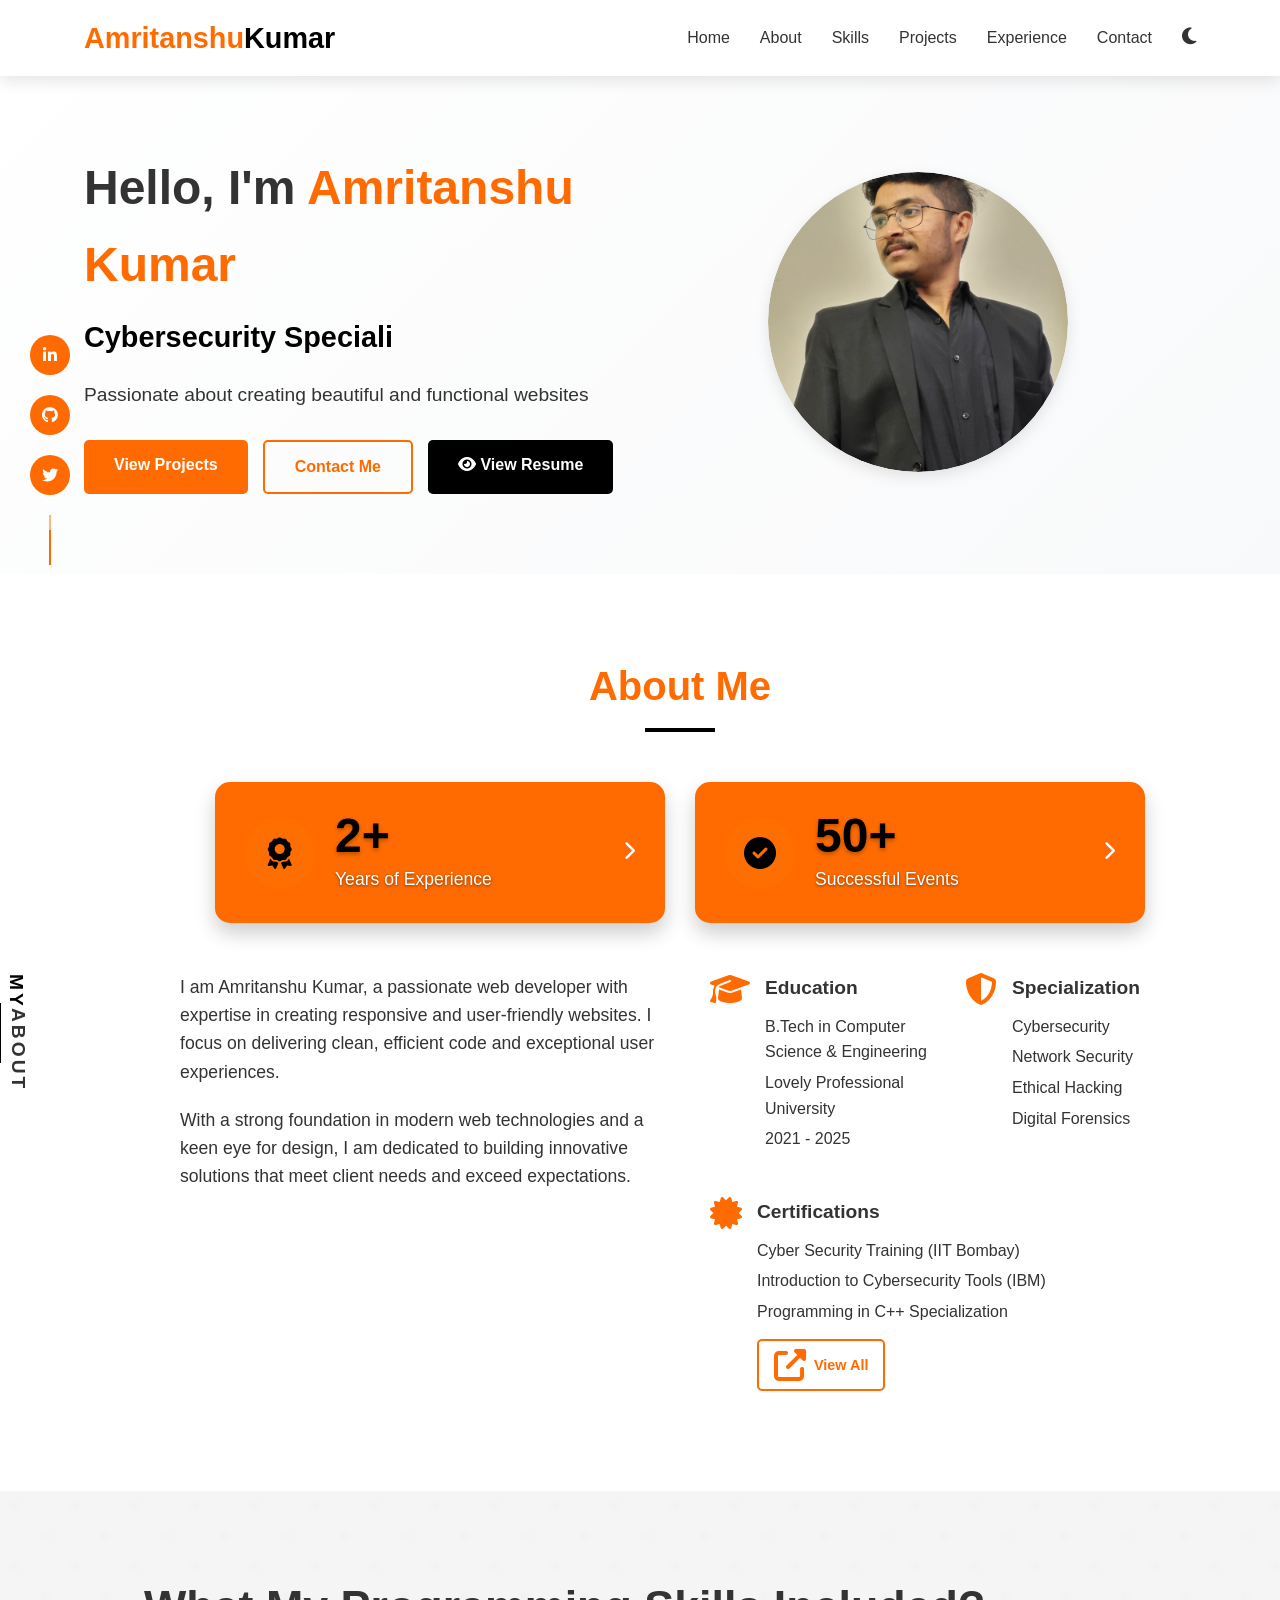
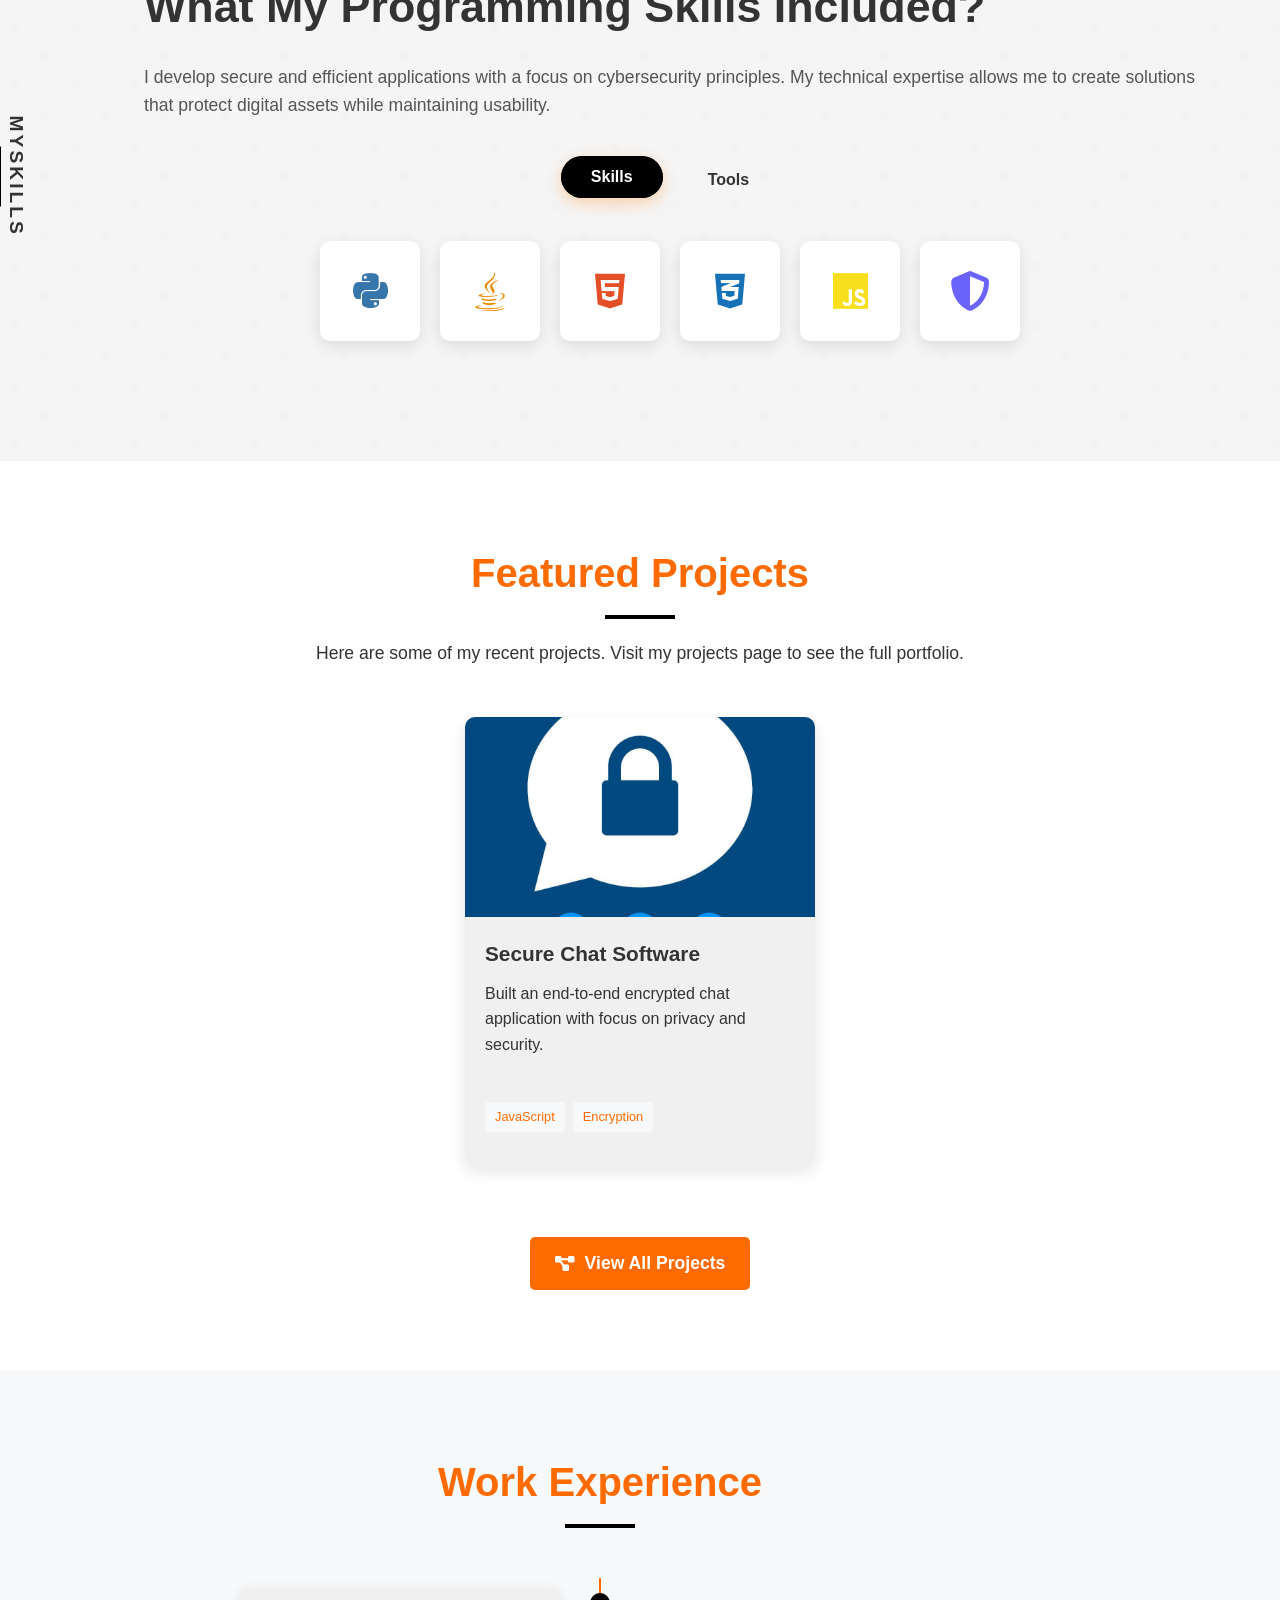
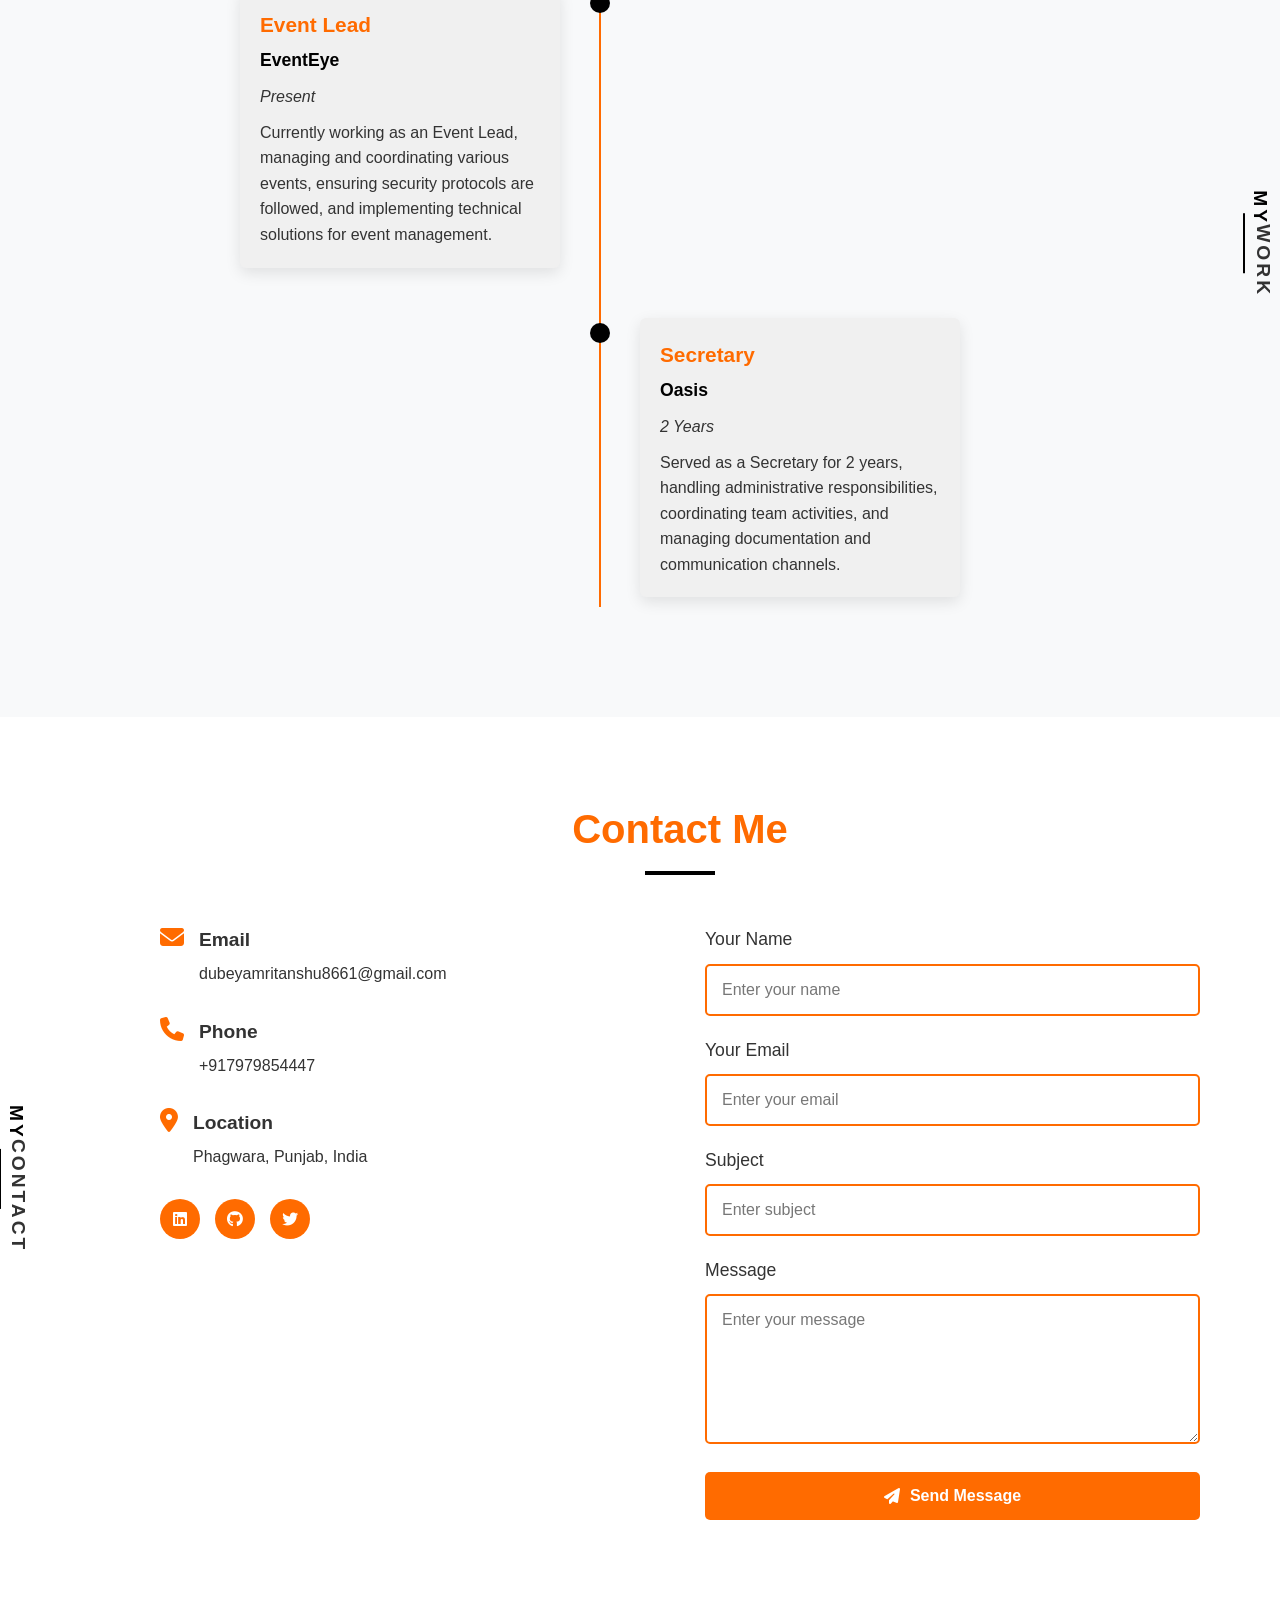
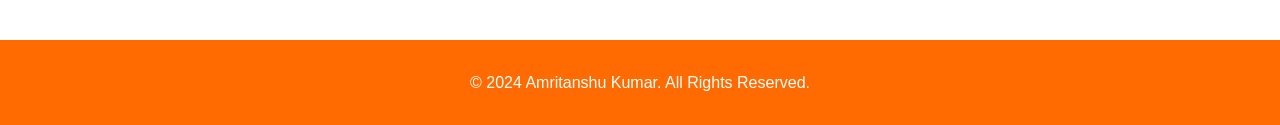
==== commit 598c83fc: "Update the project section" ====
--- a/index.html
+++ b/index.html
@@ -30,7 +30,7 @@
                     <li><a href="#home">Home</a></li>
                     <li><a href="#about">About</a></li>
                     <li><a href="#skills">Skills</a></li>
-                    <li><a href="#projects">Projects</a></li>
+                    <li><a href="projects.html">Projects</a></li>
                     <li><a href="#experience">Experience</a></li>
                     <li><a href="#contact">Contact</a></li>
                     <li>
@@ -237,128 +237,59 @@
     </section>
 
     <!-- Projects Section - Update your projects -->
-    <section id="projects" class="projects">
-        <div class="container">
-            <div class="section-header">
-                <h2>My Projects</h2>
-                <div class="underline"></div>
-            </div>
-            
-            <div class="project-filters">
-                <!-- UPDATE: Project categories - add or remove button elements -->
-                <button class="filter-btn active" data-filter="all">All</button>
-                <button class="filter-btn" data-filter="ai">AI</button>
-                <button class="filter-btn" data-filter="security">Security</button>
-                <button class="filter-btn" data-filter="mobile">Mobile</button>
-                <!-- ADD MORE FILTERS: Copy and paste the button element and change the text and data-filter attribute -->
-            </div>
-            
-            <div class="projects-grid">
-                <!-- PROJECT 1: Update project details -->
-                <div class="project-card" data-category="ai">
-                    <div class="project-img">
-                        <!-- UPDATE: Project image path -->
-                        <img src="public/images/chatbot-project.png" alt="AI Chatbot Project">
-                        <div class="project-overlay">
-                            <a href="#" class="view-project">
-                                <i class="fas fa-eye"></i>
-                            </a>
-                        </div>
-                    </div>
-                    <div class="project-info">
-                        <!-- UPDATE: Project title -->
-                        <h3>AI Chatbot</h3>
-                        <!-- UPDATE: Project description -->
-                        <p>Developed an intelligent chatbot using natural language processing to provide automated customer support and information retrieval.</p>
-                        <div class="project-tech">
-                            <!-- UPDATE: Technologies used - add or remove span elements -->
-                            <span>Python</span>
-                            <span>NLP</span>
-                            <span>Machine Learning</span>
-                        </div>
-                        <div class="project-links">
-                            <!-- UPDATE: Project links - update href attributes -->
-                            <a href="https://github.com/yourusername/ai-chatbot" target="_blank" class="project-link">
-                                <i class="fab fa-github"></i> GitHub
-                            </a>
-                            <a href="#" class="project-link">
-                                <i class="fas fa-external-link-alt"></i> Live Demo
-                            </a>
-                        </div>
-                    </div>
-                </div>
-
-                <!-- PROJECT 2: Update project details -->
-                <div class="project-card" data-category="security">
-                    <div class="project-img">
-                        <!-- UPDATE: Project image path -->
-                        <img src="public/images/chat-software.png" alt="Secure Chat Software">
-                        <div class="project-overlay">
-                            <a href="#" class="view-project">
-                                <i class="fas fa-eye"></i>
-                            </a>
-                        </div>
-                    </div>
-                    <div class="project-info">
-                        <!-- UPDATE: Project title -->
-                        <h3>Secure Chat Software</h3>
-                        <!-- UPDATE: Project description -->
-                        <p>Built an end-to-end encrypted chat application with focus on privacy and security for sensitive communications.</p>
-                        <div class="project-tech">
-                            <!-- UPDATE: Technologies used - add or remove span elements -->
-                            <span>JavaScript</span>
-                            <span>Encryption</span>
-                            <span>WebSockets</span>
-                        </div>
-                        <div class="project-links">
-                            <!-- UPDATE: Project links - update href attributes -->
-                            <a href="https://github.com/yourusername/secure-chat" target="_blank" class="project-link">
-                                <i class="fab fa-github"></i> GitHub
-                            </a>
-                            <a href="#" class="project-link">
-                                <i class="fas fa-external-link-alt"></i> Live Demo
-                            </a>
-                        </div>
-                    </div>
-                </div>
-
-                <!-- PROJECT 3: Update project details -->
-                <div class="project-card" data-category="mobile">
-                    <div class="project-img">
-                        <!-- UPDATE: Project image path -->
-                        <img src="public/images/mobile-tracking.png" alt="Mobile Tracking Software">
-                        <div class="project-overlay">
-                            <a href="#" class="view-project">
-                                <i class="fas fa-eye"></i>
-                            </a>
-                        </div>
-                    </div>
-                    <div class="project-info">
-                        <!-- UPDATE: Project title -->
-                        <h3>Mobile Tracking Software</h3>
-                        <!-- UPDATE: Project description -->
-                        <p>Developed a secure mobile tracking solution with privacy controls and location monitoring capabilities.</p>
-                        <div class="project-tech">
-                            <!-- UPDATE: Technologies used - add or remove span elements -->
-                            <span>Java</span>
-                            <span>Android</span>
-                            <span>GPS</span>
-                        </div>
-                        <div class="project-links">
-                            <!-- UPDATE: Project links - update href attributes -->
-                            <a href="https://github.com/yourusername/mobile-tracker" target="_blank" class="project-link">
-                                <i class="fab fa-github"></i> GitHub
-                            </a>
-                            <a href="#" class="project-link">
-                                <i class="fas fa-external-link-alt"></i> Live Demo
-                            </a>
-                        </div>
-                    </div>
-                </div>
-                
-            </div>
-        </div>
-    </section>
+    <section id="projects" class="projects-preview centered">
+    <div class="container">
+        <div class="section-header">
+            <h2>Featured Projects</h2>
+            <div class="underline"></div>
+            <p class="section-description">Here are some of my recent projects. Visit my projects page to see the full portfolio.</p>
+        </div>
+        
+        <div class="projects-preview-grid centered">
+           
+               
+
+            <!-- Featured Project 2 -->
+            <div class="project-card">
+    <div class="project-card-inner">
+        <div class="project-card-front">
+            <div class="project-img">
+                <img src="public/images/chat-software.png" alt="Secure Chat Software">
+            </div>
+            <div class="project-info">
+                <h3>Secure Chat Software</h3>
+                <p>Built an end-to-end encrypted chat application with focus on privacy and security.</p>
+                <div class="project-tech">
+                    <span>JavaScript</span>
+                    <span>Encryption</span>
+                </div>
+            </div>
+        </div>
+        <div class="project-card-back">
+            <div class="project-back-content">
+                <h3>Secure Chat Software</h3>
+                <p>View project details and source code</p>
+                <div class="project-links">
+                    <a href="https://github.com/yourusername/secure-chat" target="_blank" class="project-link">
+                        <i class="fab fa-github"></i> GitHub
+                    </a>
+                    <a href="#" class="project-link">
+                        <i class="fas fa-external-link-alt"></i> Live Demo
+                    </a>
+                </div>
+            </div>
+        </div>
+    </div>
+</div>
+        </div>
+        
+        <div class="view-all-projects">
+            <a href="projects.html" class="btn primary-btn">
+                <i class="fas fa-project-diagram"></i> View All Projects
+            </a>
+        </div>
+    </div>
+</section>
 
     <!-- Experience Section - Update your work experience -->
     <section id="experience" class="experience section-with-sidebar right-sidebar">
@@ -403,6 +334,7 @@
         </div>
     </div>
 </section>
+
 
     <!-- Contact Section - Update your contact information -->
     <section id="contact" class="contact section-with-sidebar">
--- a/styles.css
+++ b/styles.css
@@ -54,7 +54,7 @@
   --background-color: var(--background-color-light);
   --surface-color: var(--surface-color-light);
   --text-color: var(--text-color-light);
-  --text-secondary: var(--text-secondary-light);
+  --text_secondary: var(--text-secondary-light);
   --border-color: var(--border-color-light);
   --card-bg: var(--card-bg-light);
   --shadow: var(--shadow-light);
@@ -887,7 +887,7 @@
 
 /* Find the skill-icon styles and update them to fix the black line issue */
 
-/* Replace or add these styles to fix the issue with the skill labels */
+/* Replace these styles to fix the issue with the skill labels */
 .skill-icon {
   position: relative;
   width: 100px;
@@ -915,18 +915,21 @@
   font-size: 0.9rem;
   white-space: nowrap;
   z-index: 10;
-  /* Remove the visibility:hidden to make labels always visible */
-  box-shadow: 0 2px 5px rgba(0, 0, 0, 0.2); /* Add shadow for better appearance */
-  width: auto; /* Ensure the width is based on content */
-  min-width: max-content; /* Ensure the label doesn't break into multiple lines */
-}
-
-/* Remove the ::before pseudo-element that might be causing the line */
-.skill-icon::before {
-  content: none; /* Remove any content that might be creating the line */
-}
-
-/* If you still want to show a tooltip on hover, create a new pseudo-element */
+  opacity: 0; /* Hide by default */
+  visibility: hidden; /* Hide by default */
+  transition: opacity 0.3s ease, visibility 0.3s ease;
+  box-shadow: 0 2px 5px rgba(0, 0, 0, 0.2);
+  width: auto;
+  min-width: max-content;
+}
+
+/* Show label on hover */
+.skill-icon:hover::after {
+  opacity: 1;
+  visibility: visible;
+}
+
+/* Add a small arrow pointing to the icon */
 .skill-icon:hover::before {
   content: "";
   position: absolute;
@@ -937,12 +940,8 @@
   border-style: solid;
   border-color: transparent transparent var(--accent-color) transparent;
   z-index: 10;
-}
-
-/* Update the hover state to not affect the label position */
-.skill-icon:hover::after {
-  bottom: -30px; /* Keep the same position on hover */
   opacity: 1;
+  visibility: visible;
 }
 
 .skill-icon::before {
@@ -993,11 +992,20 @@
 
 /* Ensure GitHub icon is visible in both light and dark modes */
 body.light-mode .skill-icon .fa-github {
-  color: #333333;
+  color: #000000; /* Darker black for better contrast */
+  font-size: 2.8rem; /* Slightly larger */
 }
 
 body.dark-mode .skill-icon .fa-github {
-  color: #ffffff;
+  color: #ffffff; /* White for dark mode */
+  font-size: 2.8rem; /* Slightly larger */
+  text-shadow: 0 0 3px rgba(0, 0, 0, 0.5); /* Add subtle shadow for better visibility */
+}
+
+/* Add this to make all skill icons more visible on hover */
+.skill-icon:hover i {
+  transform: scale(1.2);
+  filter: drop-shadow(0 0 3px rgba(0, 0, 0, 0.3));
 }
 
 .skill-icon:hover i {
@@ -1154,16 +1162,166 @@
 
 .projects-grid {
   display: grid;
-  grid-template-columns: repeat(auto-fill, minmax(300px, 1fr));
+  grid-template-columns: repeat(3, 1fr);
   gap: 30px;
-}
-
+  max-width: 1200px;
+  margin: 0 auto;
+}
+
+/* Add responsive adjustments for the projects grid */
+@media (max-width: 1200px) {
+  .projects-grid {
+    grid-template-columns: repeat(2, 1fr);
+  }
+}
+
+@media (max-width: 768px) {
+  .projects-grid {
+    grid-template-columns: 1fr;
+  }
+}
+
+/* Add these styles for the flip card effect */
+/* Find the .project-card style and update it */
 .project-card {
-  background-color: var(--card-bg);
+  background-color: transparent;
+  border-radius: 10px;
+  height: 450px; /* Set a fixed height for all cards */
+  perspective: 1000px; /* 3D effect */
+  margin-bottom: 30px;
+}
+
+/* Add these new styles for the flip card inner container */
+.project-card-inner {
+  position: relative;
+  width: 100%;
+  height: 100%;
+  text-align: center;
+  transition: transform 0.8s;
+  transform-style: preserve-3d;
+  box-shadow: var(--shadow);
+  border-radius: 10px;
+}
+
+/* Add hover effect to flip the card */
+.project-card:hover .project-card-inner {
+  transform: rotateY(180deg);
+}
+
+/* Position the front and back sides */
+.project-card-front,
+.project-card-back {
+  position: absolute;
+  width: 100%;
+  height: 100%;
+  -webkit-backface-visibility: hidden; /* Safari */
+  backface-visibility: hidden;
   border-radius: 10px;
   overflow: hidden;
-  box-shadow: var(--shadow);
-  transition: var(--transition);
+}
+
+/* Style the front side */
+.project-card-front {
+  background-color: var(--card-bg);
+  color: var(--text-color);
+  display: flex;
+  flex-direction: column;
+}
+
+/* Style the back side */
+.project-card-back {
+  background-color: var(--primary-color);
+  color: white;
+  transform: rotateY(180deg);
+  display: flex;
+  justify-content: center;
+  align-items: center;
+  padding: 20px;
+}
+
+/* Style the content on the back of the card */
+.project-back-content {
+  text-align: center;
+}
+
+.project-back-content h3 {
+  font-size: 1.5rem;
+  margin-bottom: 15px;
+  color: white;
+}
+
+.project-back-content p {
+  margin-bottom: 25px;
+  color: rgba(255, 255, 255, 0.9);
+}
+
+/* Style the links on the back of the card */
+.project-card-back .project-links {
+  display: flex;
+  flex-direction: column;
+  gap: 15px;
+  justify-content: center;
+  align-items: center;
+}
+
+.project-card-back .project-link {
+  background-color: white;
+  color: var(--primary-color);
+  padding: 12px 25px;
+  border-radius: 30px;
+  text-decoration: none;
+  font-weight: 600;
+  display: inline-flex;
+  align-items: center;
+  gap: 10px;
+  transition: all 0.3s ease;
+  width: 80%;
+  justify-content: center;
+}
+
+.project-card-back .project-link:hover {
+  background-color: var(--accent-color);
+  color: white;
+  transform: translateY(-3px);
+  box-shadow: 0 5px 15px rgba(0, 0, 0, 0.2);
+}
+
+/* Update the project image styles */
+.project-img {
+  height: 200px;
+  overflow: hidden;
+}
+
+.project-info {
+  padding: 20px;
+  flex-grow: 1;
+  display: flex;
+  flex-direction: column;
+  text-align: left;
+}
+
+/* Update the project filtering to work with the new card structure */
+.filter-btn.active + .projects-grid .project-card[data-category]:not([data-category="all"]) {
+  display: block;
+}
+
+/* Make sure the project cards are responsive */
+@media (max-width: 992px) {
+  .project-card {
+    height: 420px;
+  }
+}
+
+@media (max-width: 768px) {
+  .project-card {
+    height: 400px;
+  }
+}
+
+@media (max-width: 480px) {
+  .project-card {
+    height: 380px;
+  }
 }
 
 .project-card:hover {
@@ -1227,6 +1385,9 @@
 
 .project-info {
   padding: 20px;
+  flex-grow: 1;
+  display: flex;
+  flex-direction: column;
 }
 
 .project-info h3 {
@@ -1238,6 +1399,7 @@
 .project-info p {
   margin-bottom: 15px;
   color: var(--text-secondary);
+  flex-grow: 1;
 }
 
 .project-tech {
@@ -1258,6 +1420,7 @@
 .project-links {
   display: flex;
   gap: 15px;
+  margin-top: auto;
 }
 
 .project-link {
@@ -2458,3 +2621,257 @@
   text-align: center;
   margin-top: 30px;
 }
+
+/* 
+==============================================
+TESTIMONIALS SECTION
+==============================================
+*/
+.testimonials {
+  background-color: var(--background-color);
+  padding: 80px 0;
+}
+
+.testimonials-slider {
+  display: flex;
+  overflow-x: auto;
+  scroll-snap-type: x mandatory;
+  scroll-behavior: smooth;
+  -webkit-overflow-scrolling: touch;
+  margin-bottom: 30px;
+  padding: 20px 0;
+  /* Hide scrollbar */
+  scrollbar-width: none; /* Firefox */
+  -ms-overflow-style: none; /* IE and Edge */
+}
+
+.testimonials-slider::-webkit-scrollbar {
+  display: none; /* Chrome, Safari, Opera */
+}
+
+.testimonial-card {
+  flex: 0 0 100%;
+  scroll-snap-align: start;
+  background-color: var(--card-bg);
+  border-radius: 15px;
+  padding: 30px;
+  margin-right: 20px;
+  box-shadow: var(--shadow);
+  transition: transform 0.3s ease;
+  display: flex;
+  flex-direction: column;
+  min-width: 280px;
+}
+
+.testimonial-card:hover {
+  transform: translateY(-5px);
+  box-shadow: 0 15px 30px rgba(0, 0, 0, 0.15);
+}
+
+.testimonial-content {
+  margin-bottom: 20px;
+  flex-grow: 1;
+}
+
+.testimonial-content p {
+  font-size: 1.1rem;
+  line-height: 1.6;
+  color: var(--text-color);
+  font-style: italic;
+  position: relative;
+}
+
+.testimonial-content p::before,
+.testimonial-content p::after {
+  content: '"';
+  font-size: 1.5rem;
+  color: var(--primary-color);
+  font-weight: bold;
+}
+
+.testimonial-author {
+  display: flex;
+  align-items: center;
+  gap: 15px;
+}
+
+.testimonial-avatar {
+  width: 50px;
+  height: 50px;
+  border-radius: 50%;
+  background-color: var(--primary-color);
+  display: flex;
+  justify-content: center;
+  align-items: center;
+  color: white;
+  font-size: 1.5rem;
+}
+
+.testimonial-info h4 {
+  font-size: 1.1rem;
+  color: var(--text-color);
+  margin-bottom: 5px;
+}
+
+.testimonial-info p {
+  font-size: 0.9rem;
+  color: var(--text-secondary);
+}
+
+.testimonial-dots {
+  display: flex;
+  justify-content: center;
+  gap: 10px;
+}
+
+.dot {
+  width: 12px;
+  height: 12px;
+  border-radius: 50%;
+  background-color: var(--border-color);
+  cursor: pointer;
+  transition: var(--transition);
+}
+
+.dot.active {
+  background-color: var(--primary-color);
+  transform: scale(1.2);
+}
+
+/* Responsive styles for testimonials */
+@media (min-width: 768px) {
+  .testimonials-slider {
+    display: grid;
+    grid-template-columns: repeat(auto-fit, minmax(300px, 1fr));
+    gap: 30px;
+    overflow: visible;
+  }
+
+  .testimonial-card {
+    margin-right: 0;
+  }
+
+  .testimonial-dots {
+    display: none;
+  }
+}
+
+@media (max-width: 767px) {
+  .testimonial-card {
+    flex: 0 0 90%;
+    min-width: 90%;
+  }
+}
+
+/* 
+==============================================
+PROJECTS PAGE
+==============================================
+*/
+.projects-page {
+  padding-top: 120px;
+  padding-bottom: 80px;
+  background-color: var(--background-color);
+}
+
+.section-description {
+  text-align: center;
+  max-width: 800px;
+  margin: 20px auto 40px;
+  color: var(--text-secondary);
+  font-size: 1.1rem;
+  line-height: 1.6;
+}
+
+.projects-preview {
+  background-color: var(--background-color);
+  padding: 80px 0;
+}
+
+.projects-preview-grid {
+  display: grid;
+  grid-template-columns: repeat(auto-fill, minmax(300px, 1fr));
+  gap: 30px;
+  margin-bottom: 40px;
+}
+
+.projects-preview-grid.centered {
+  display: flex;
+  justify-content: center;
+  gap: 30px;
+  margin-bottom: 40px;
+  flex-wrap: wrap;
+  max-width: 900px;
+  margin-left: auto;
+  margin-right: auto;
+}
+
+.projects-preview-grid.centered .project-card {
+  flex: 0 0 350px;
+  max-width: 350px;
+}
+
+.view-all-projects {
+  text-align: center;
+  margin-top: 30px;
+}
+
+.view-all-projects .btn {
+  display: inline-flex;
+  align-items: center;
+  gap: 10px;
+  padding: 12px 25px;
+  font-size: 1.1rem;
+}
+
+.back-to-home {
+  text-align: center;
+  margin-top: 50px;
+}
+
+.back-to-home .btn {
+  display: inline-flex;
+  align-items: center;
+  gap: 10px;
+}
+
+/* Active navigation link */
+.nav-links a.active {
+  color: var(--primary-color);
+  font-weight: 600;
+}
+
+/* Animation for project cards on the projects page */
+.projects-page .project-card {
+  opacity: 0;
+  transform: translateY(20px);
+  animation: fadeInUp 0.6s forwards;
+  animation-delay: calc(0.1s * var(--card-index, 1));
+}
+
+@keyframes fadeInUp {
+  to {
+    opacity: 1;
+    transform: translateY(0);
+  }
+}
+
+/* Add animation delay to each card */
+.projects-page .project-card:nth-child(1) {
+  --card-index: 1;
+}
+.projects-page .project-card:nth-child(2) {
+  --card-index: 2;
+}
+.projects-page .project-card:nth-child(3) {
+  --card-index: 3;
+}
+.projects-page .project-card:nth-child(4) {
+  --card-index: 4;
+}
+.projects-page .project-card:nth-child(5) {
+  --card-index: 5;
+}
+.projects-page .project-card:nth-child(6) {
+  --card-index: 6;
+}
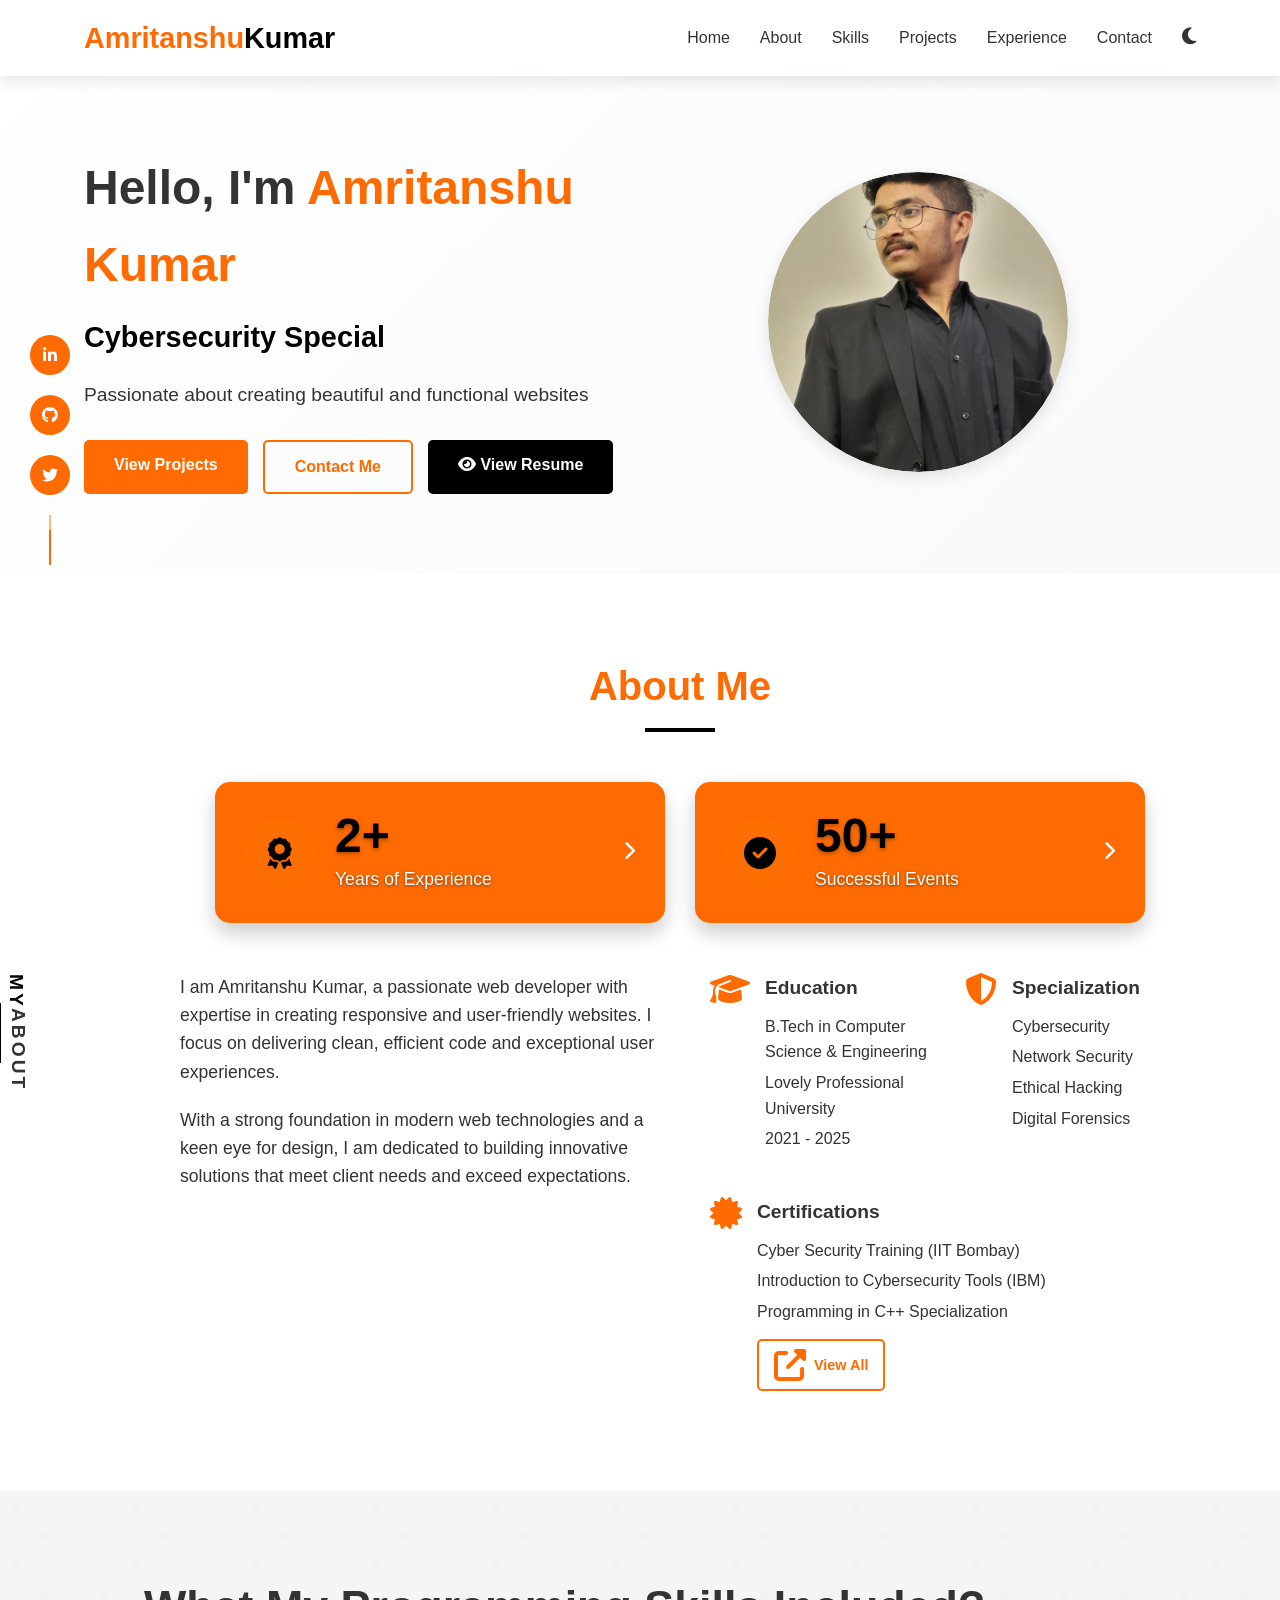
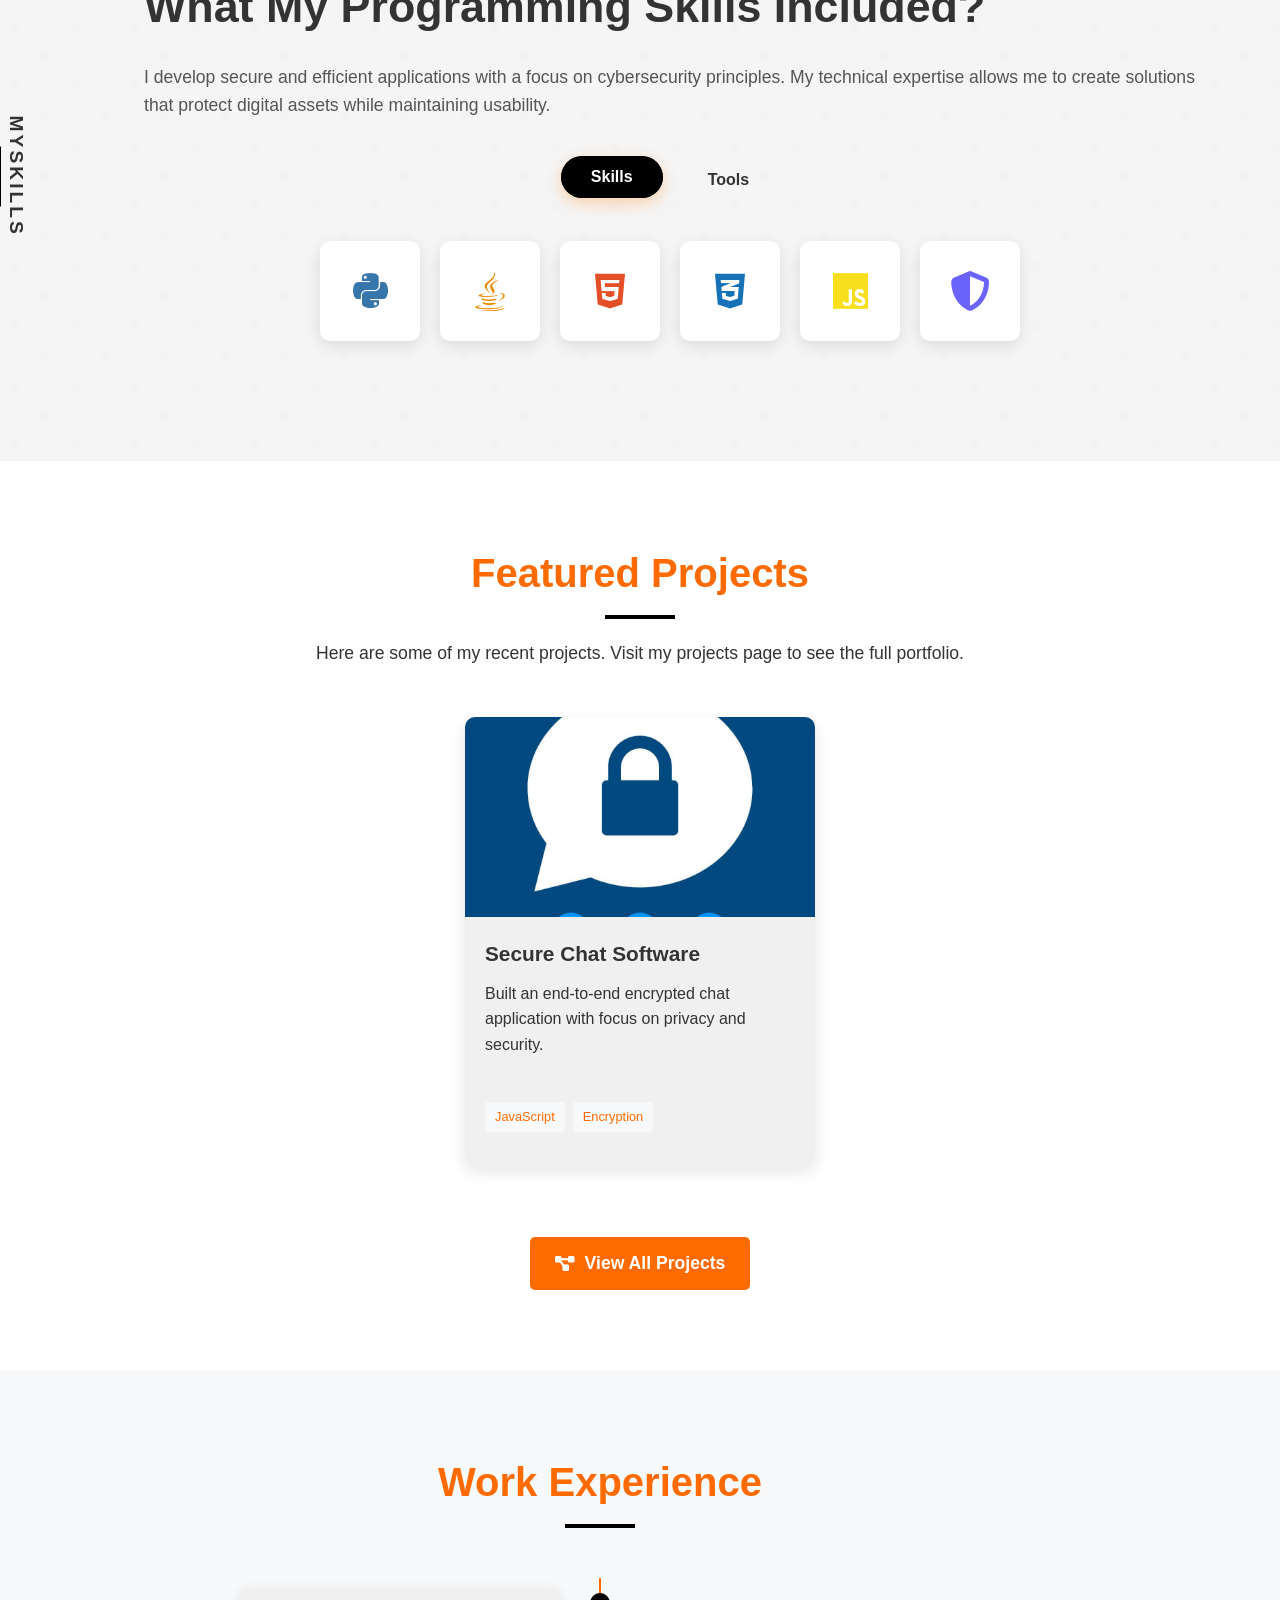
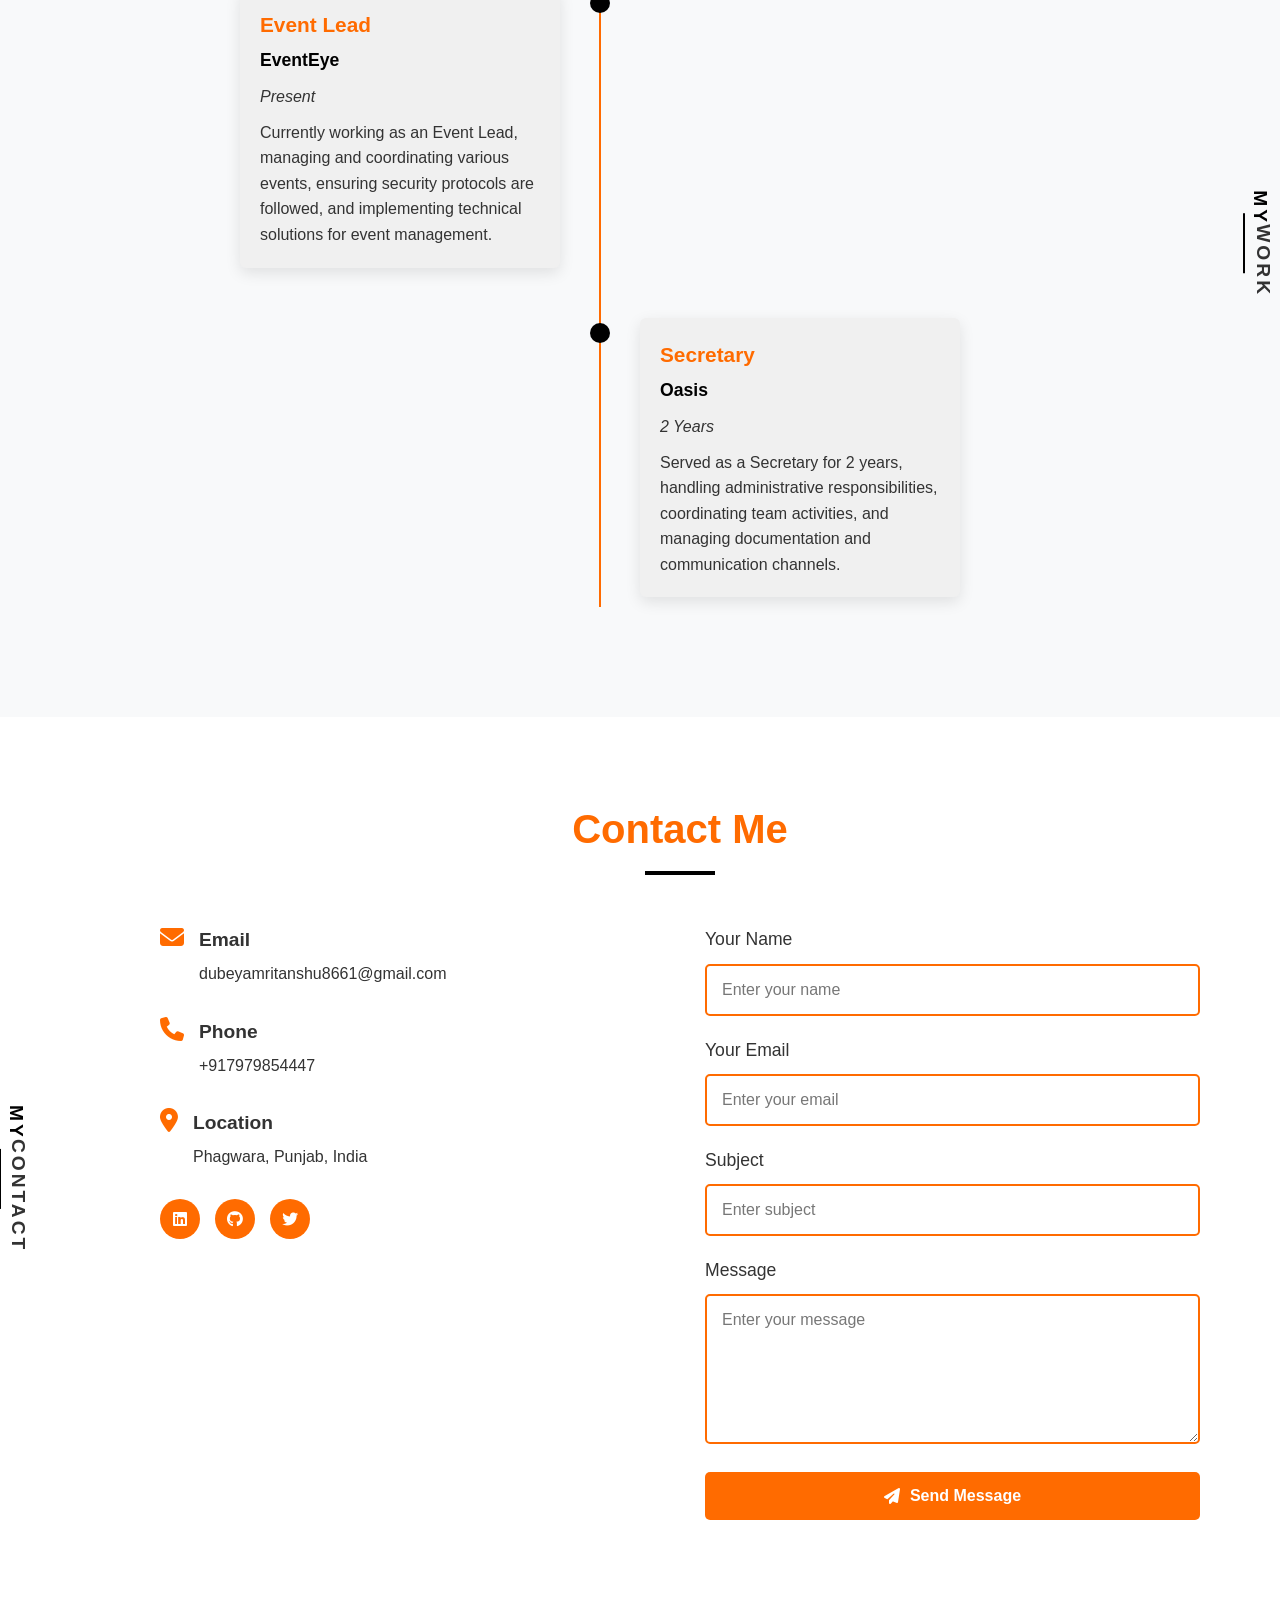
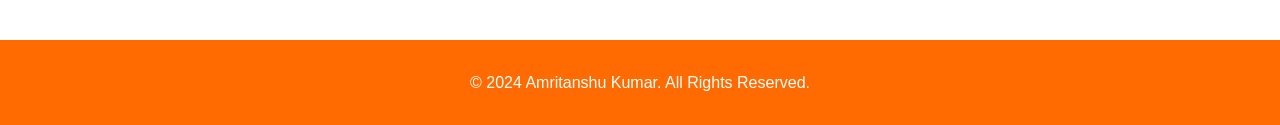
==== commit fb8fbf34: "Add new projects and filtering functionality to projects.html" ====
--- a/index.html
+++ b/index.html
@@ -270,10 +270,10 @@
                 <h3>Secure Chat Software</h3>
                 <p>View project details and source code</p>
                 <div class="project-links">
-                    <a href="https://github.com/yourusername/secure-chat" target="_blank" class="project-link">
+                    <a href="https://github.com/amritanshu8661/Secure-web-chat.git" target="_blank" class="project-link">
                         <i class="fab fa-github"></i> GitHub
                     </a>
-                    <a href="#" class="project-link">
+                    <a href="https://v0-secure-web-chat.vercel.app/" class="project-link">
                         <i class="fas fa-external-link-alt"></i> Live Demo
                     </a>
                 </div>
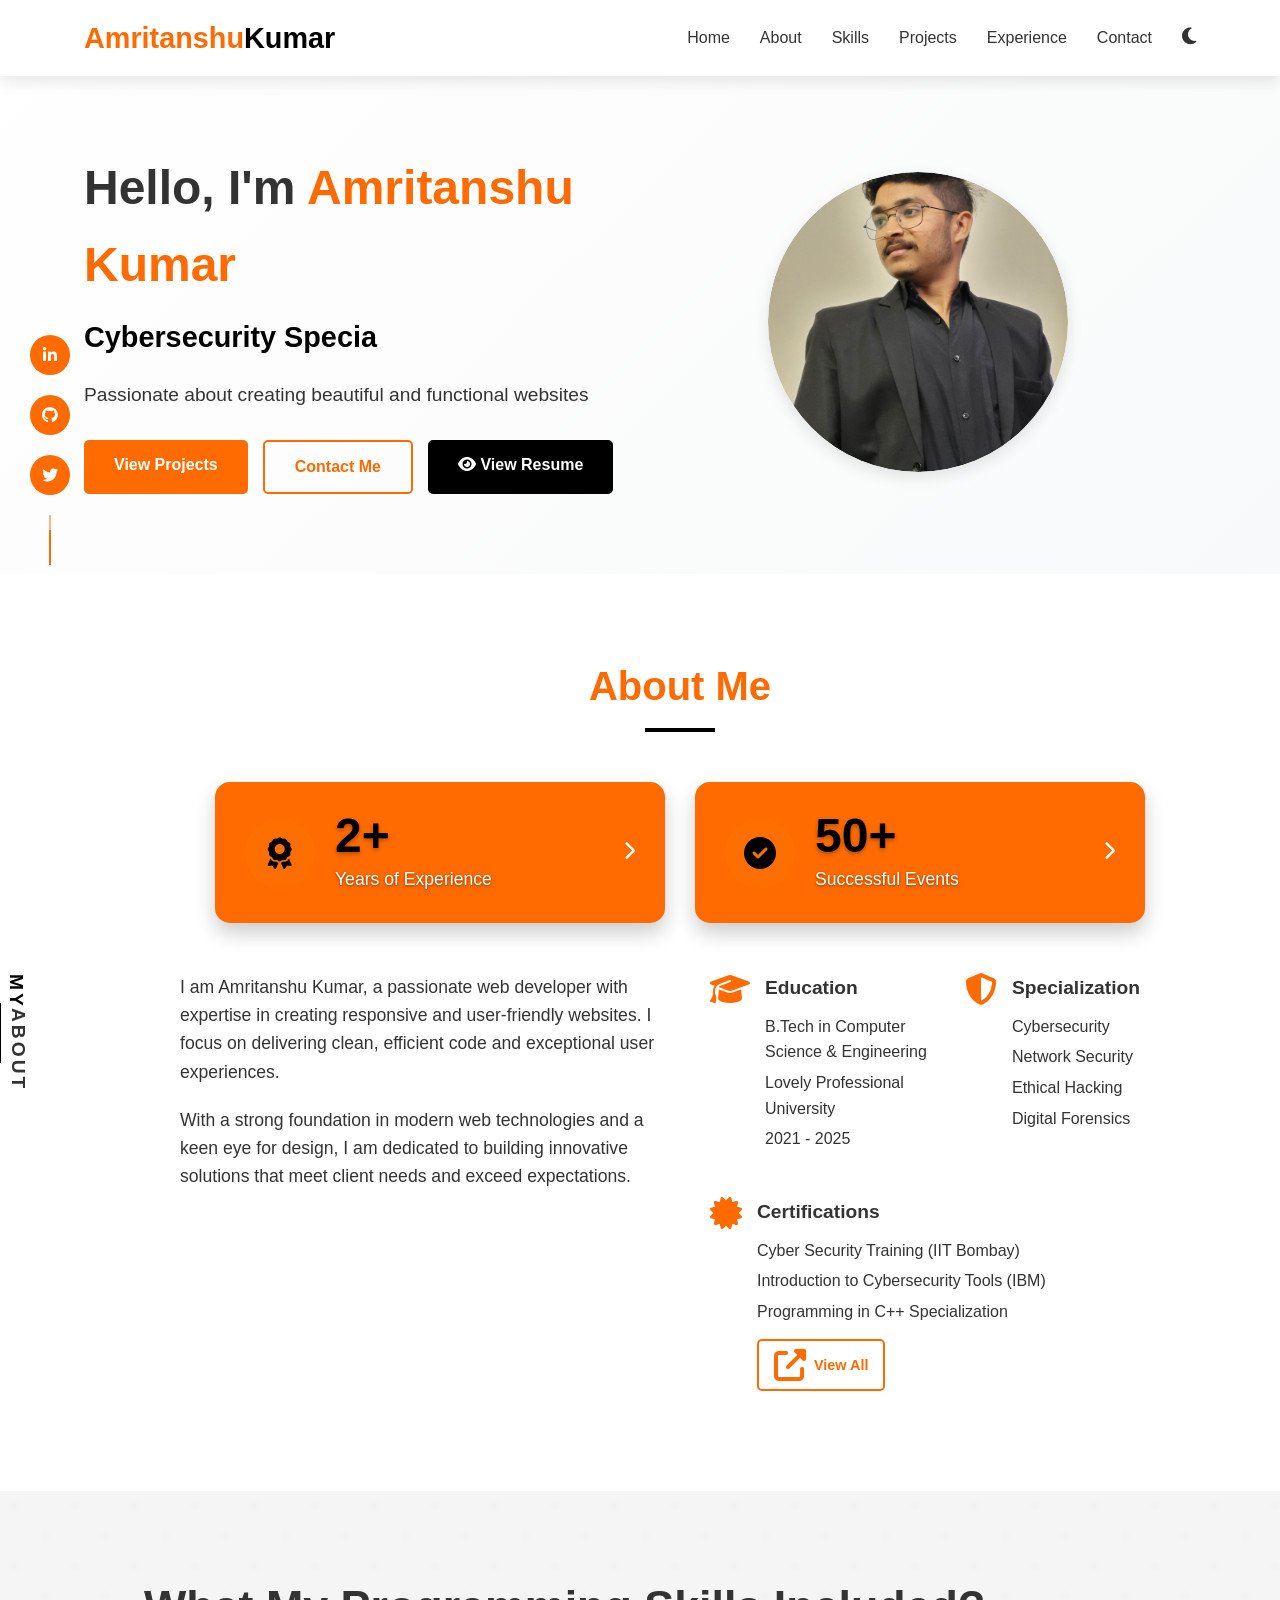
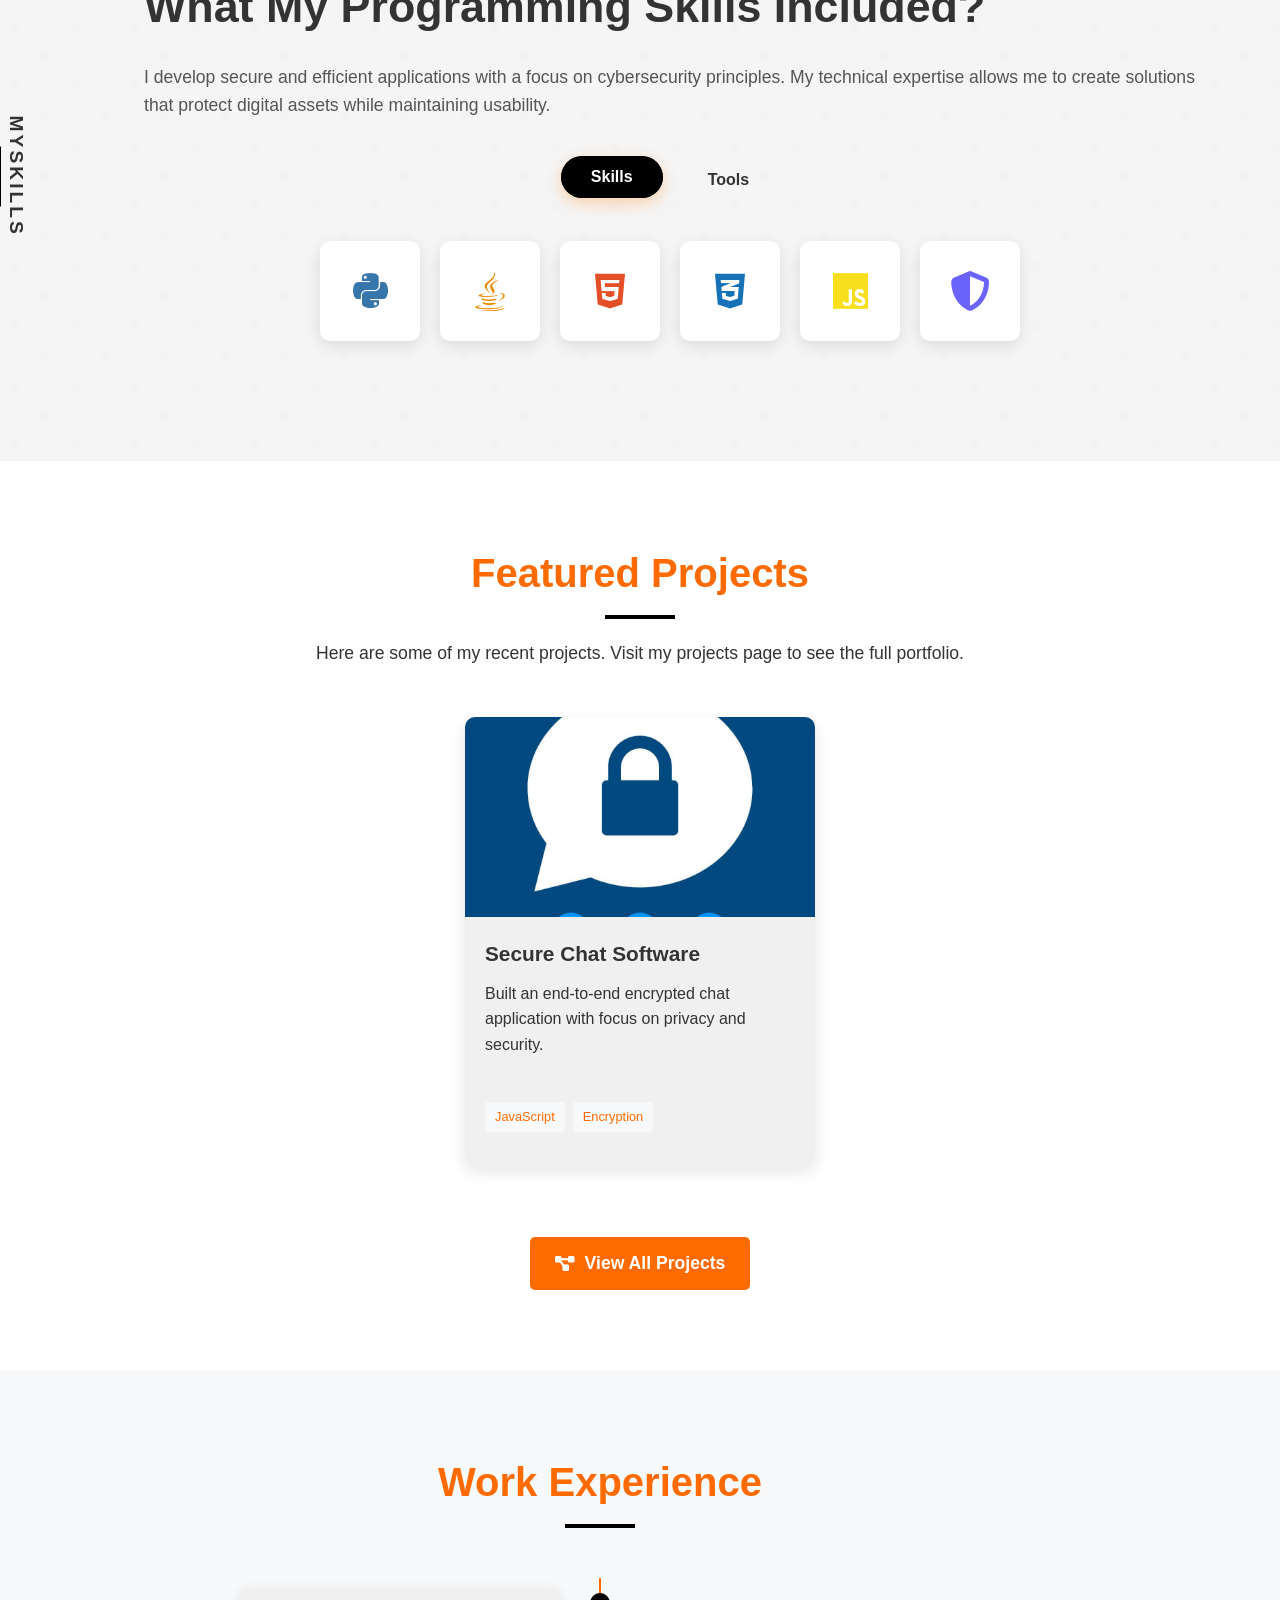
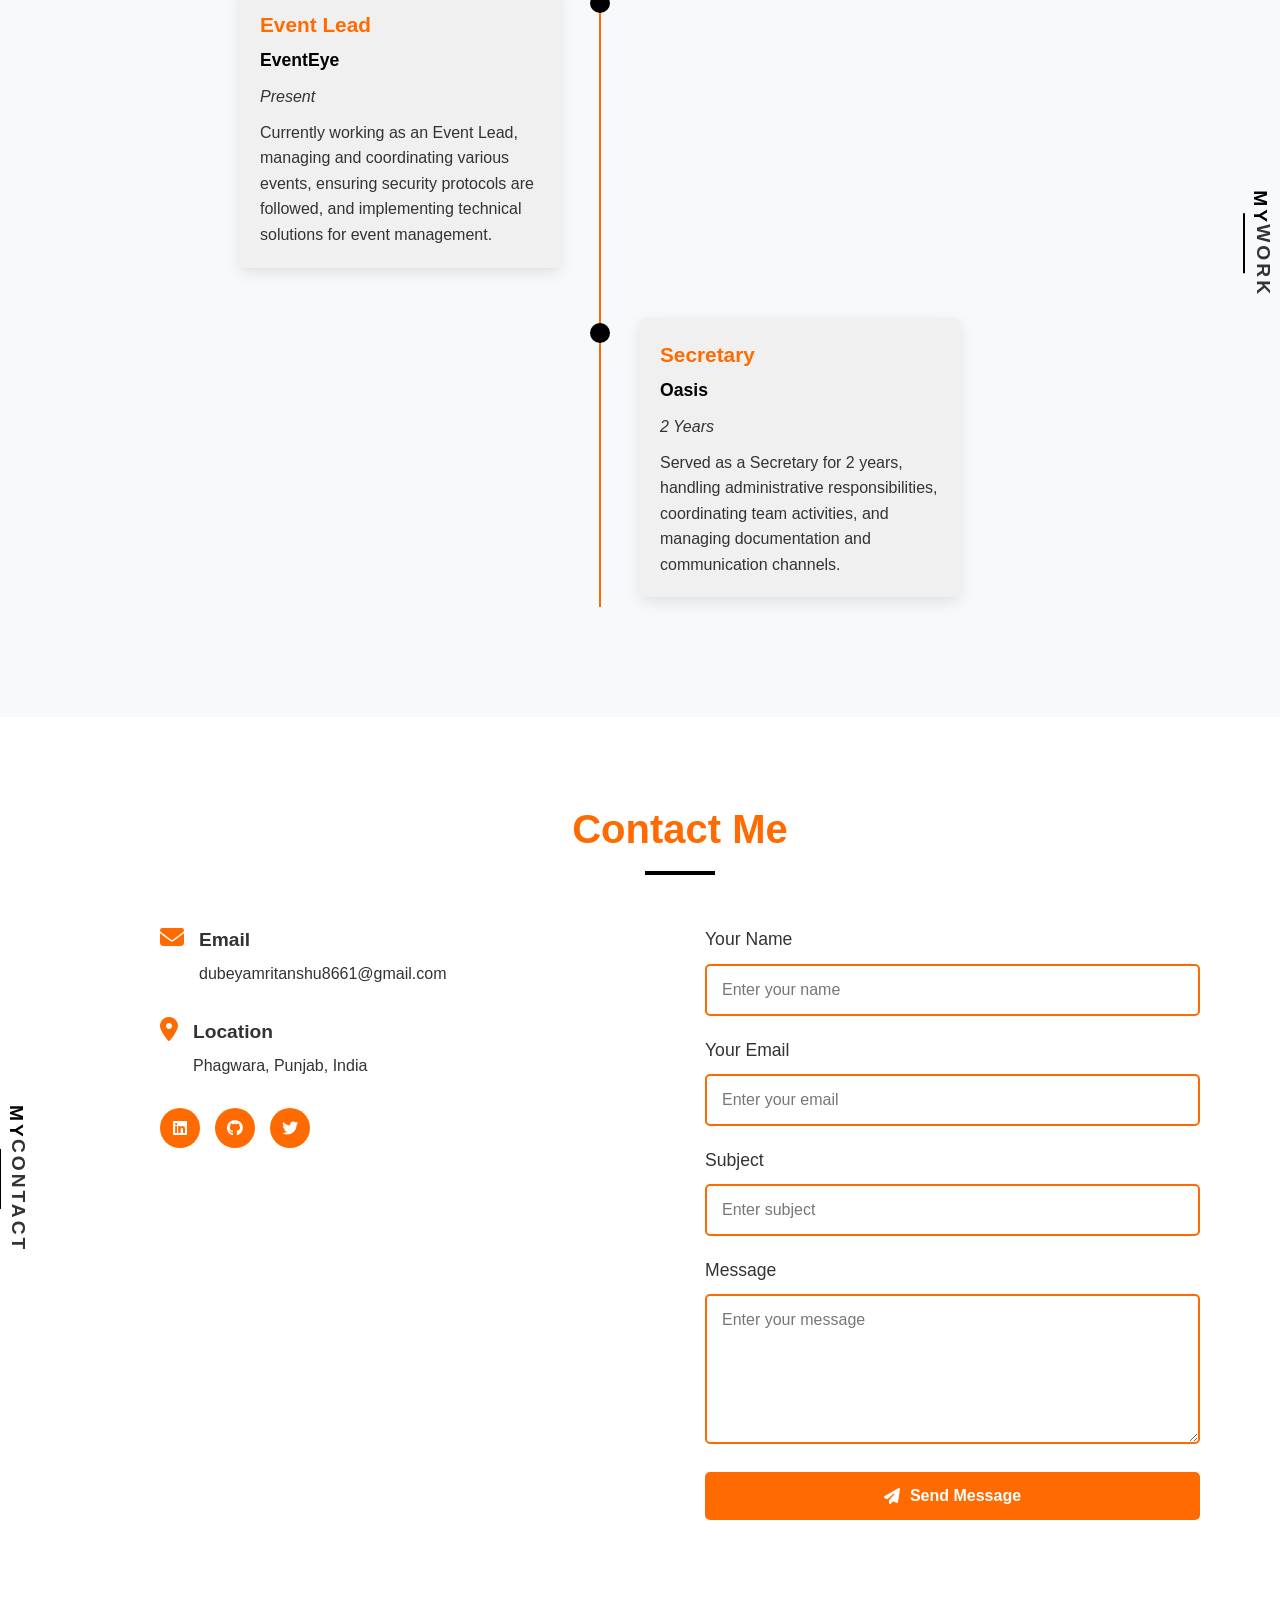
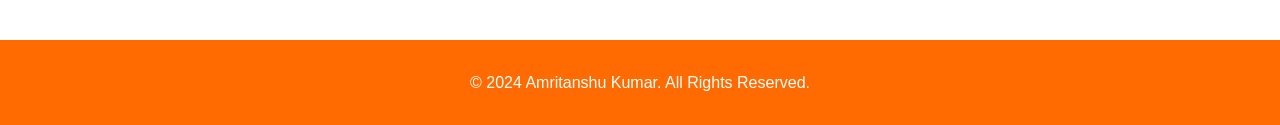
==== commit ec4ce215: "Update index.html I have make the moblie number unseen" ====
--- a/index.html
+++ b/index.html
@@ -270,10 +270,10 @@
                 <h3>Secure Chat Software</h3>
                 <p>View project details and source code</p>
                 <div class="project-links">
-                    <a href="https://github.com/amritanshu8661/Secure-web-chat.git" target="_blank" class="project-link">
+                    <a href="https://github.com/yourusername/secure-chat" target="_blank" class="project-link">
                         <i class="fab fa-github"></i> GitHub
                     </a>
-                    <a href="https://v0-secure-web-chat.vercel.app/" class="project-link">
+                    <a href="#" class="project-link">
                         <i class="fas fa-external-link-alt"></i> Live Demo
                     </a>
                 </div>
@@ -356,13 +356,13 @@
                         <p>dubeyamritanshu8661@gmail.com</p>
                     </div>
                 </div>
-                <div class="contact-item">
+<!--                 <div class="contact-item">
                     <i class="fas fa-phone"></i>
                     <div>
                         <h3>Phone</h3>
                         <p>+917979854447</p>
                     </div>
-                </div>
+                </div> -->
                 <div class="contact-item">
                     <i class="fas fa-map-marker-alt"></i>
                     <div>
